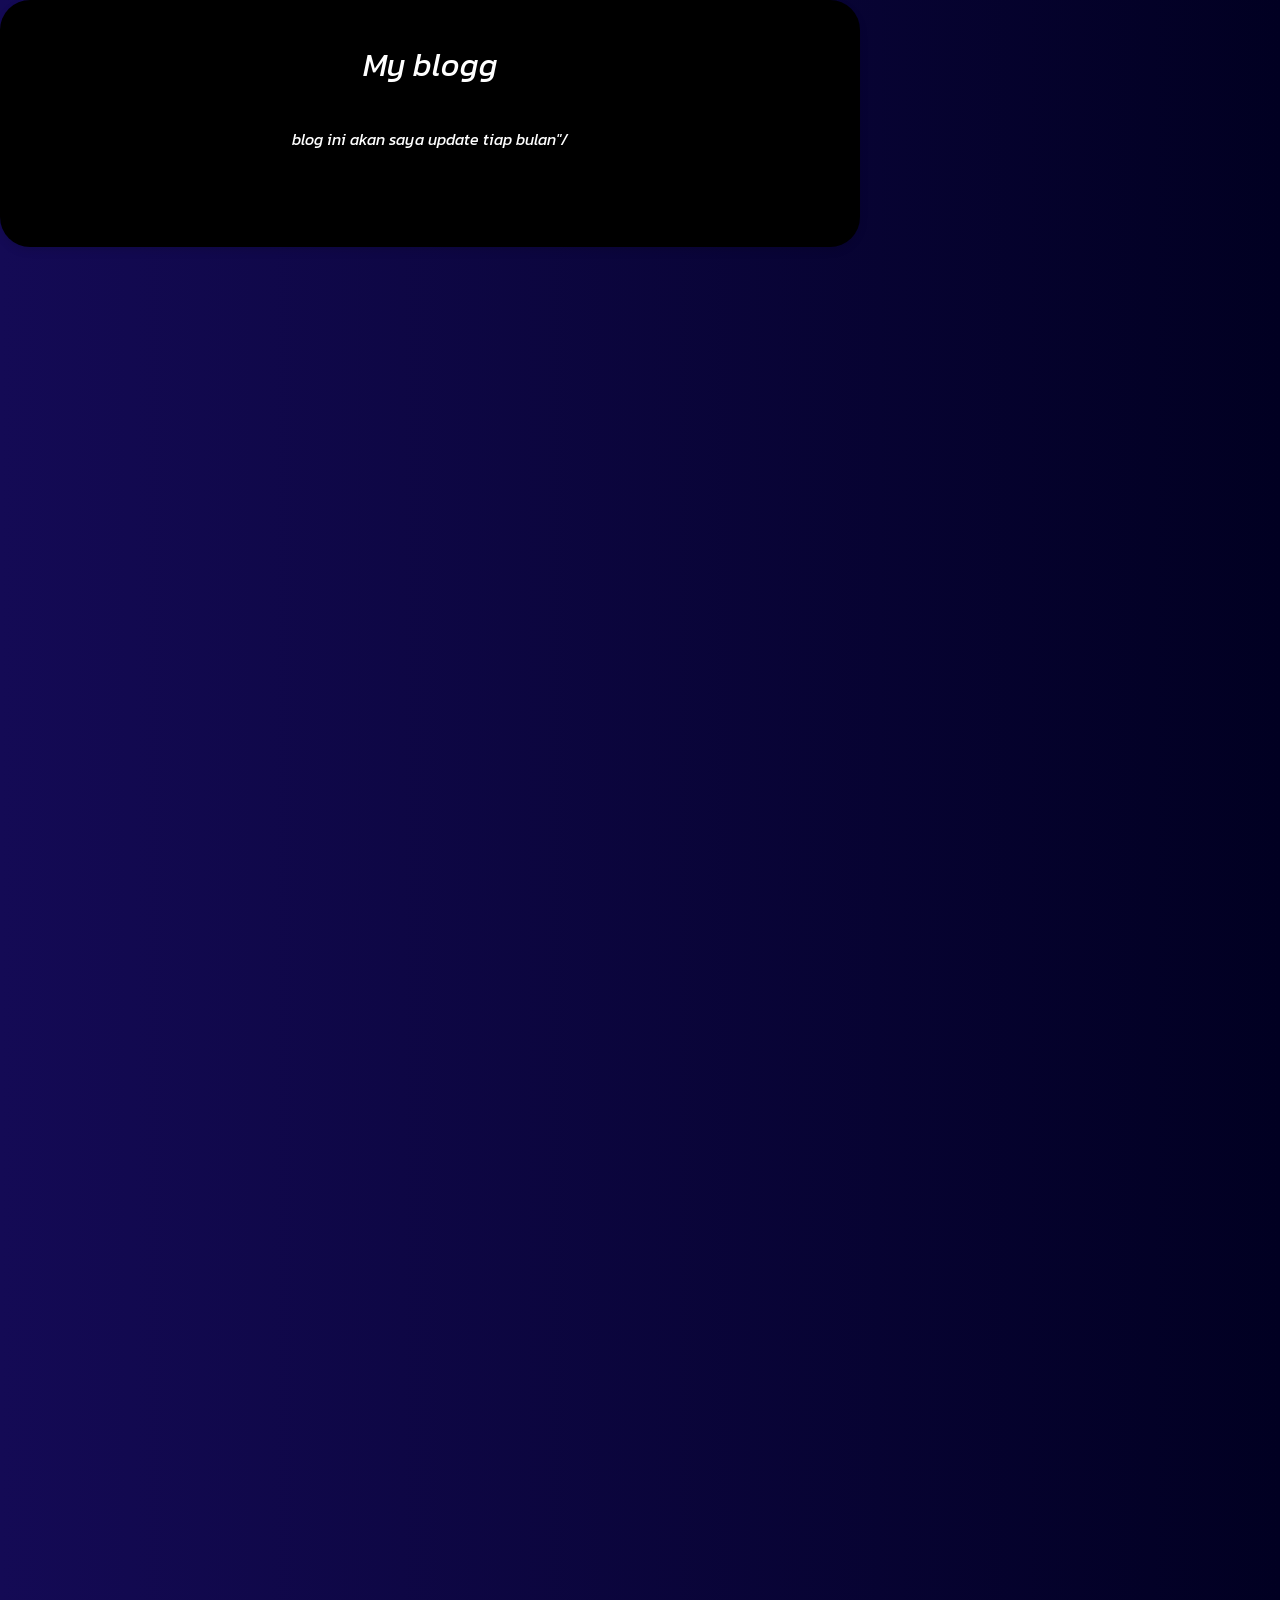
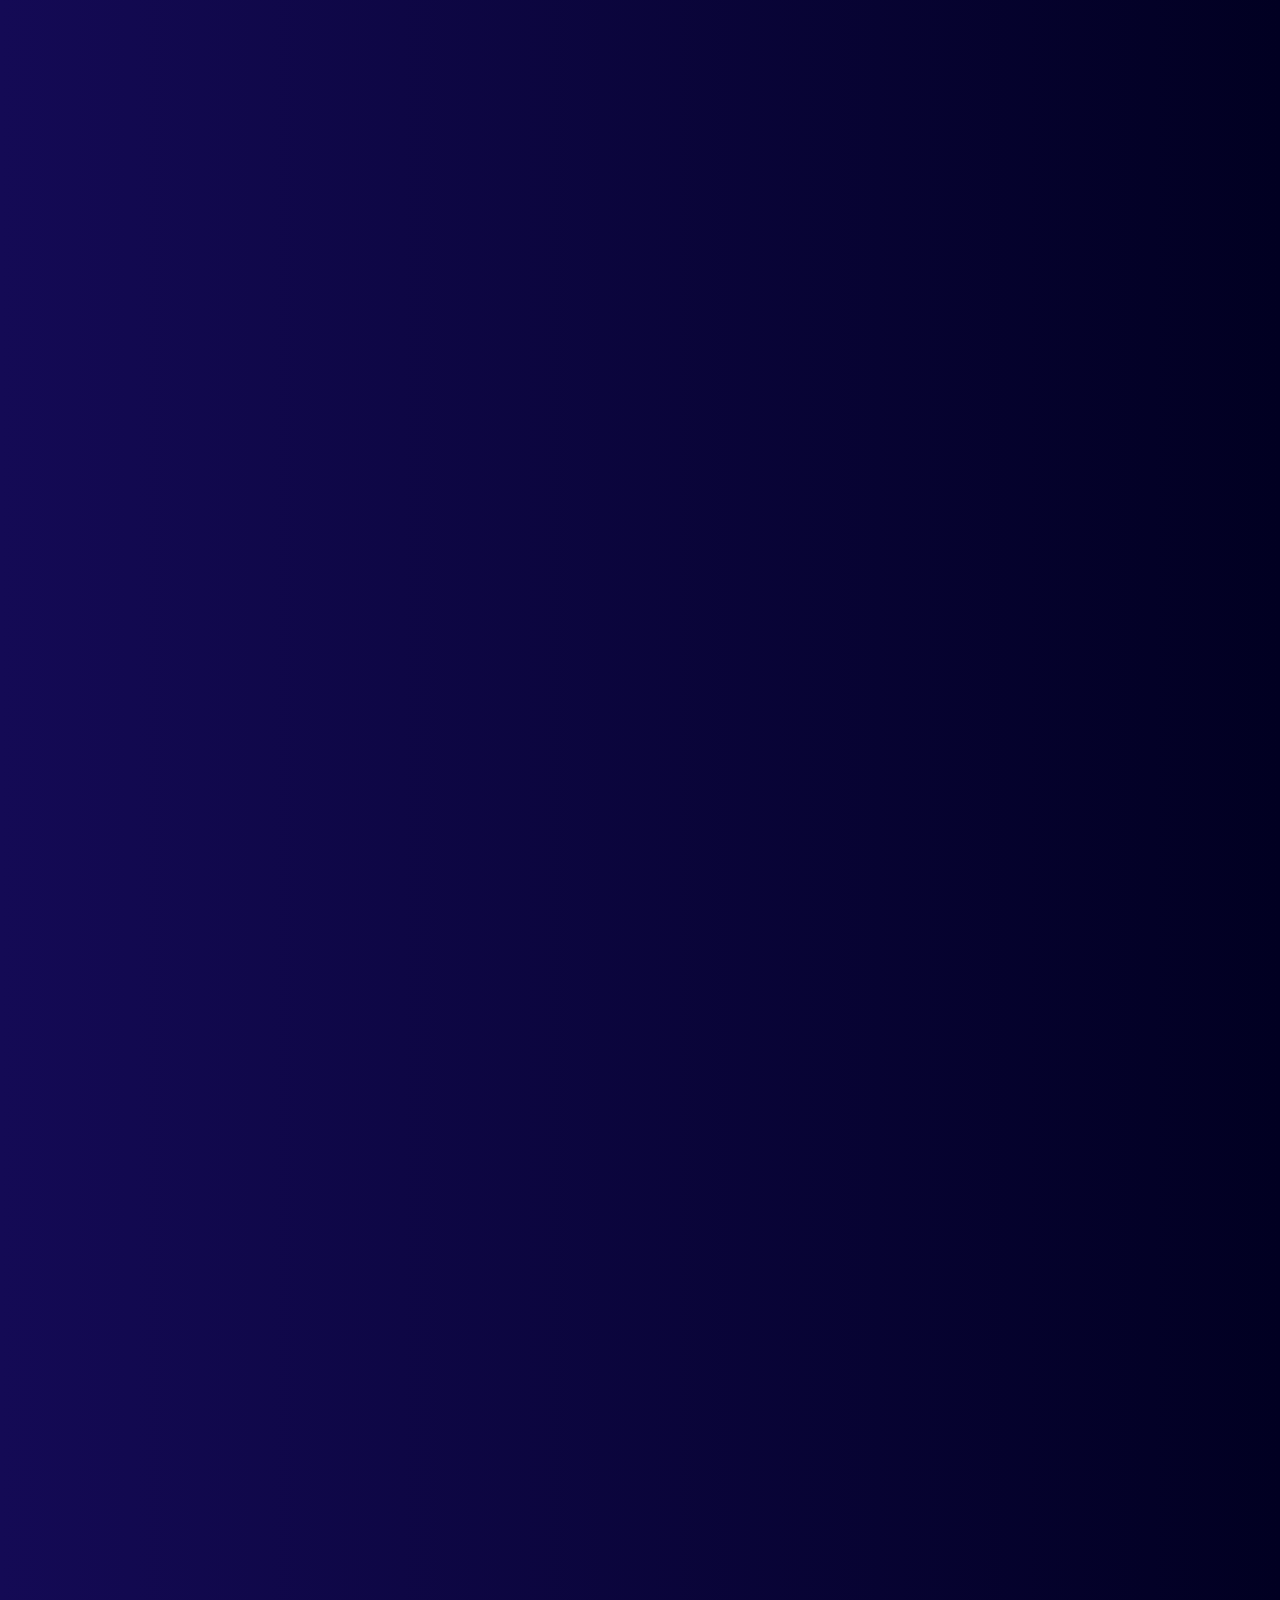
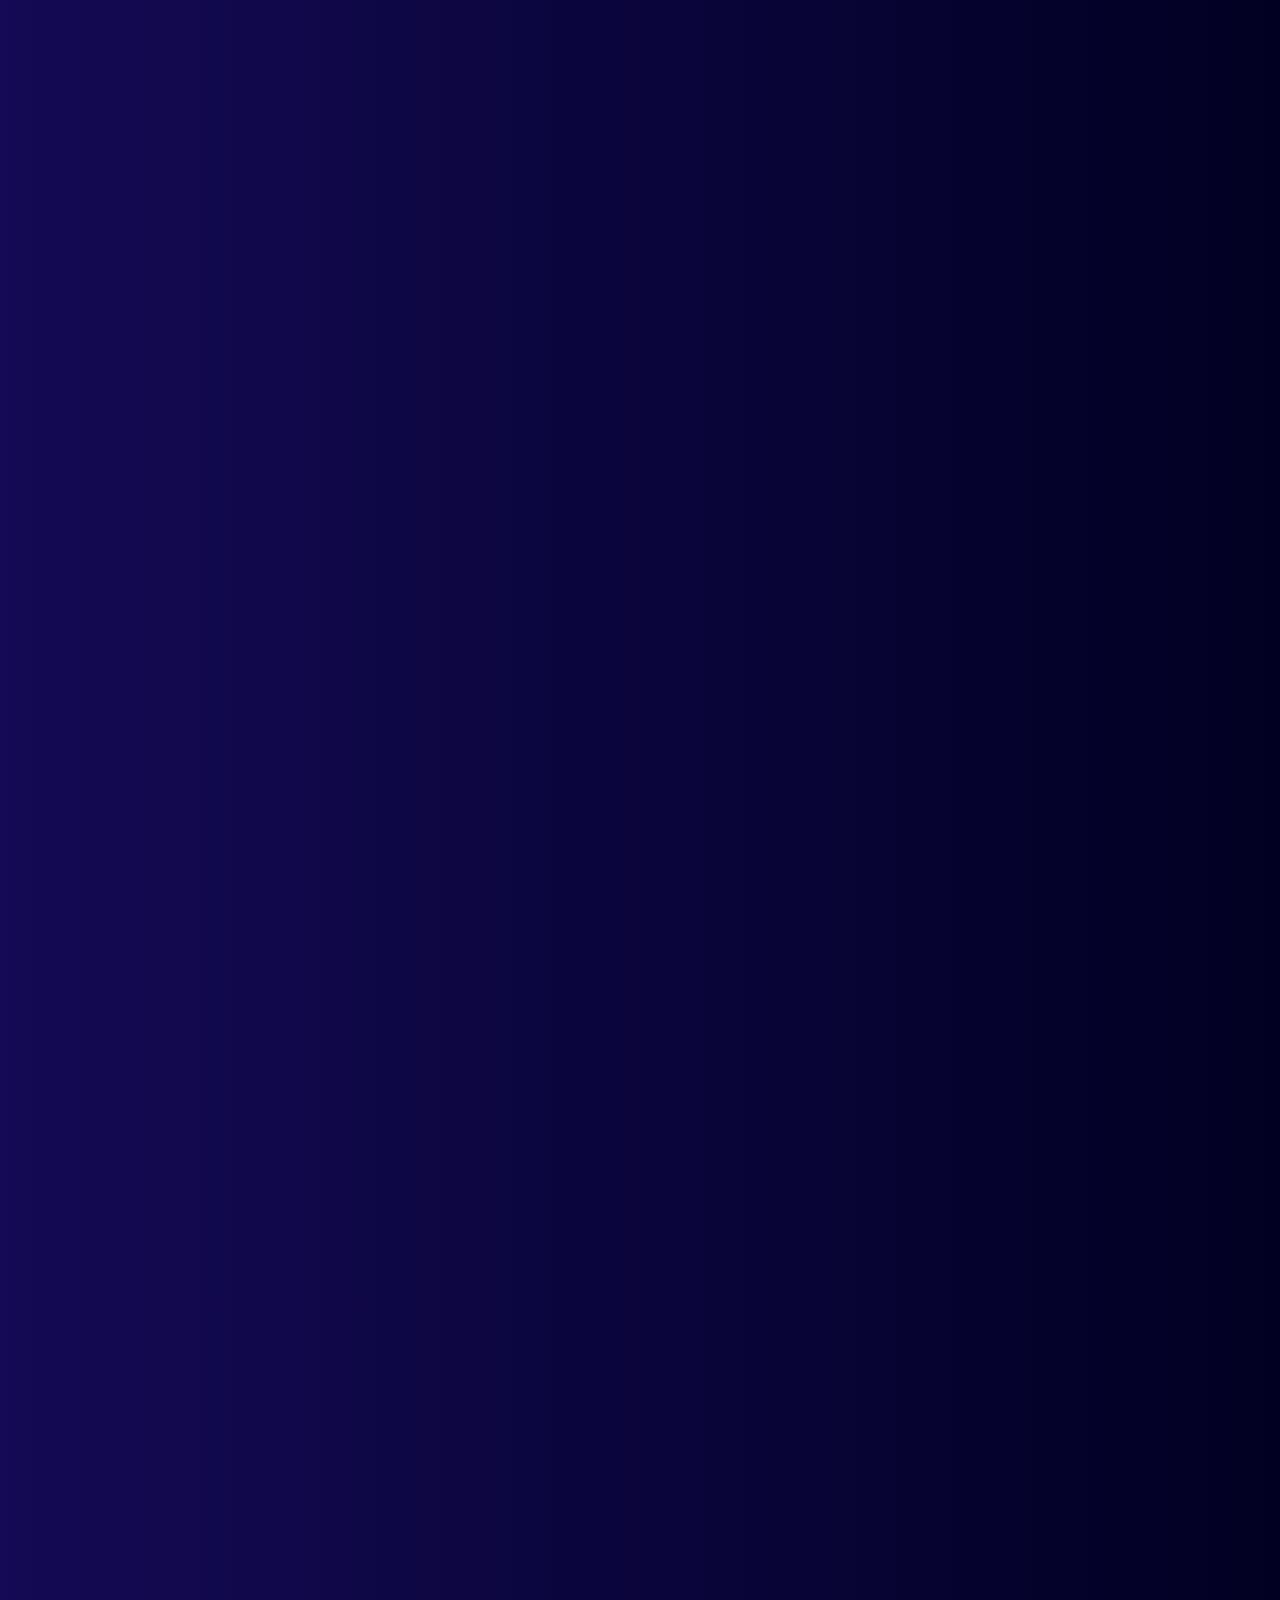
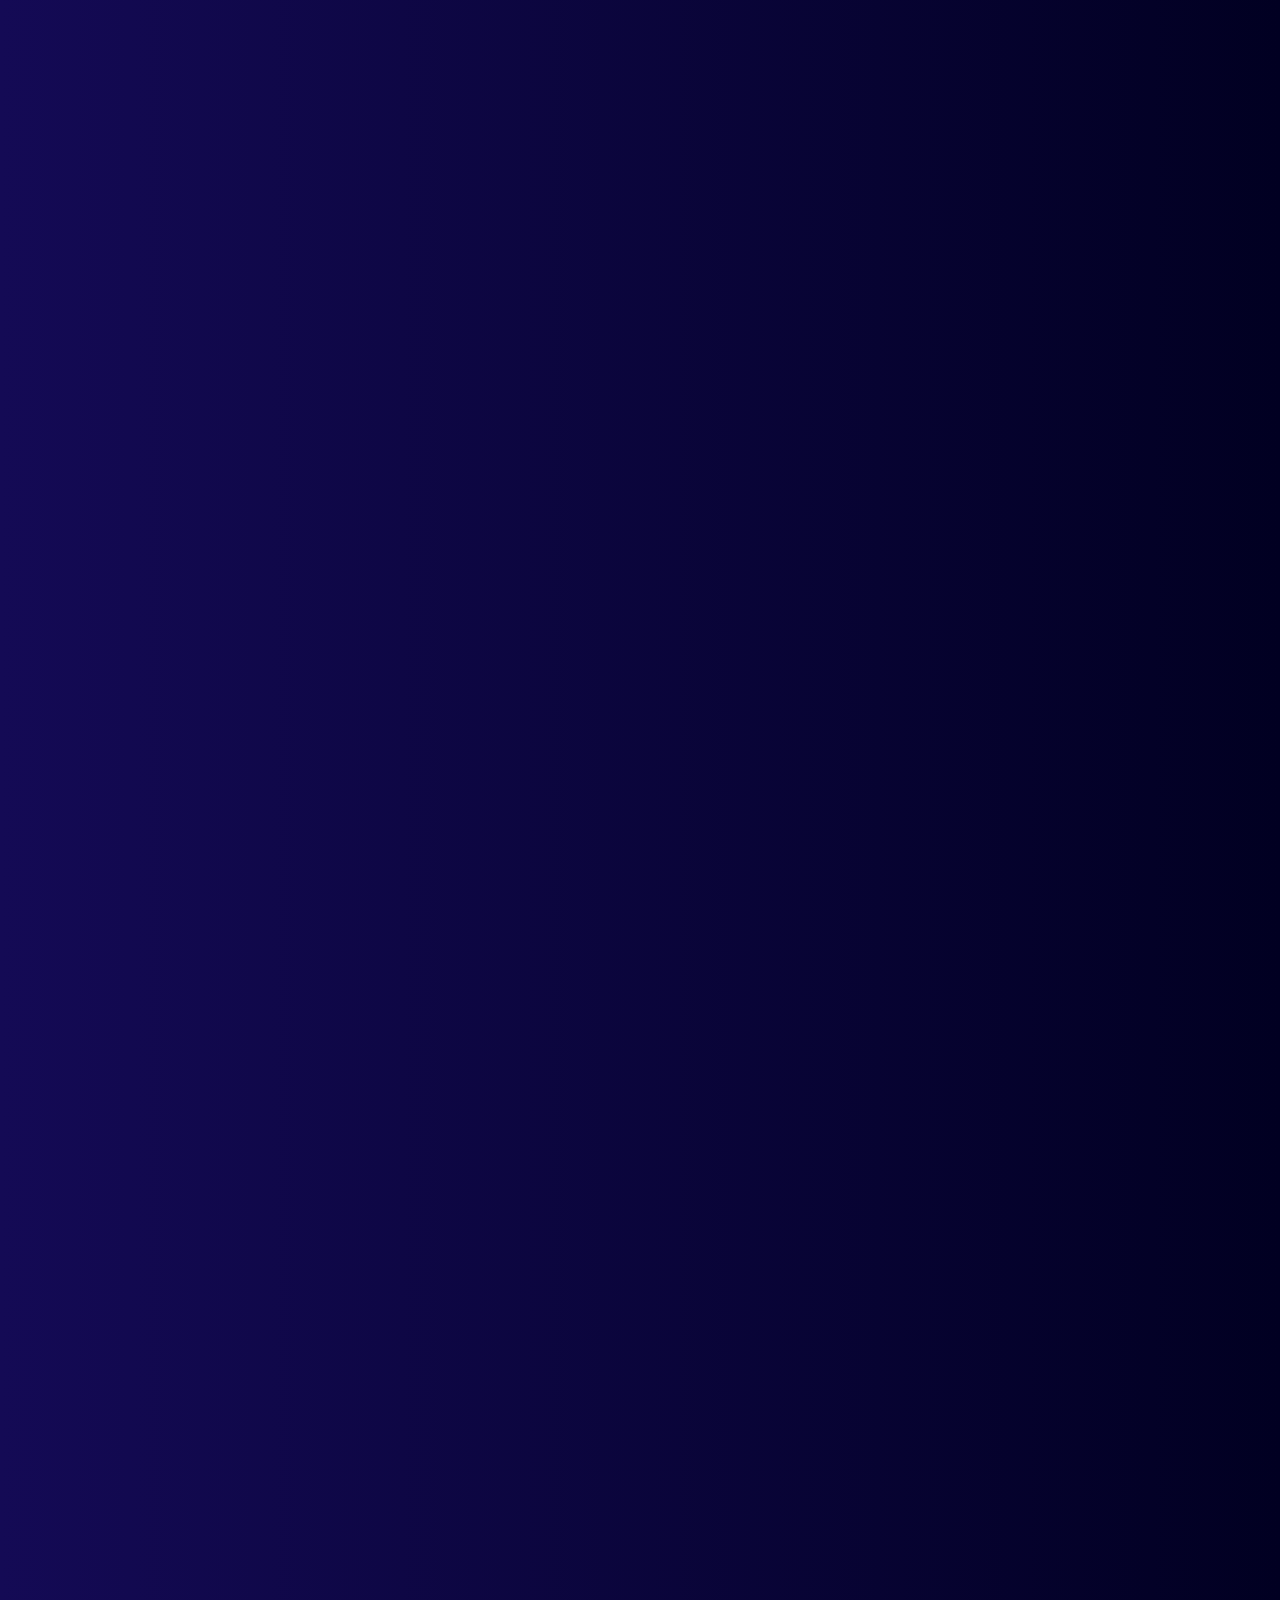
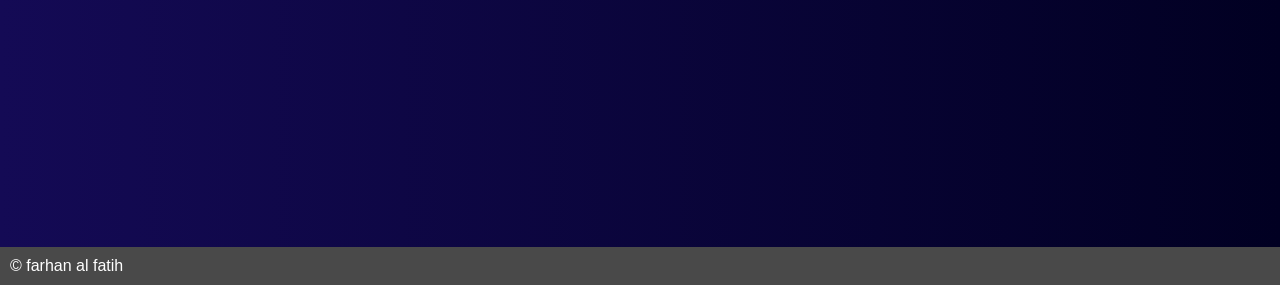
==== blogg.html @ afd5fa6c "Add files via upload" ====
<!DOCTYPE html>
<html lang="id">
<head>
    <meta charset="UTF-8">
    <meta name="viewport" content="width=device-width, initial-scale=1.0">
  
    
    <link rel="preconnect" href="https://fonts.googleapis.com">
<link rel="preconnect" href="https://fonts.gstatic.com" crossorigin>
<link href="https://fonts.googleapis.com/css2?family=Kanit:ital@1&display=swap" rel="stylesheet">
    <style>
      body, html {
            height: 100%;
            margin: 0;
            font-family: Arial, sans-serif;
            background: linear-gradient(to right, #140a55, #010022);
            color: white;
        }

        
      #judull {
        font-family: "Kanit", sans-serif;
            font-weight: 400;
            font-style: italic;
            font-size: 16px; /* Default font size */
            color: white;
      }

      h1 {
        font-family: "Kanit", sans-serif;
            font-weight: 400;
            font-style: italic;
            color: white;
      }
 

        p {

            font-family: "Kanit", sans-serif;
            font-weight: 400;
            font-style: italic;
            font-size: 16px; /* Default font size */
            color: rgb(0, 0, 0);
        }

        @media (max-width: 1200px) {
            p {
                font-size: 15px;
            }
        }

        @media (max-width: 992px) {
            p {
                font-size: 14px;
            }
        }

        @media (max-width: 768px) {
            p {
                font-size: 13px;
            }
        }

        @media (max-width: 576px) {
            p {
                font-size: 12px;
            }
        }

        .container {
            display: flex;
        flex-direction: column;
        align-items: center;
        width: 80%;
        max-width: 800px;
        
        border-radius: 30px;
        background-color: #000000;
        box-shadow: 0 4px 8px rgba(0, 0, 0, 0.1);
        padding: 20px 30px 80px ;
        margin-bottom: 20px;
        }



        #home:checked ~ .navbar ul li label[for="home"],
        #about:checked ~ .navbar ul li label[for="about"],
        #services:checked ~ .navbar ul li label[for="services"],
        #contact:checked ~ .navbar ul li label[for="contact"] {
          background-color: #ffebcd; /* Background color awal */
            color: #333; /* Mengubah warna teks menjadi gelap */
            padding: 19px 25px; /* Tambahkan padding 5px pada semua sisi */
        }

        #home:checked ~ .content #home-card,
        #about:checked ~ .content #about-card,
        #services:checked ~ .content #services-card,
        #contact:checked ~ .content #contact-card {
            display: block;
        }
    footer {
        justify-content: center;
        align-items: center;
        background-color: #494949;
        padding: 10px;
        margin-top: 500%;
    }
      
    </style>
    <title>My blog</title>

</head>
<body>
    <div class="container">
  <h1> My blogg</h1>
     <p id="judull"> blog ini akan saya update tiap bulan"/</p>

    </div>

    <footer>
        &copy farhan al fatih
    </footer>
</body>
</html>
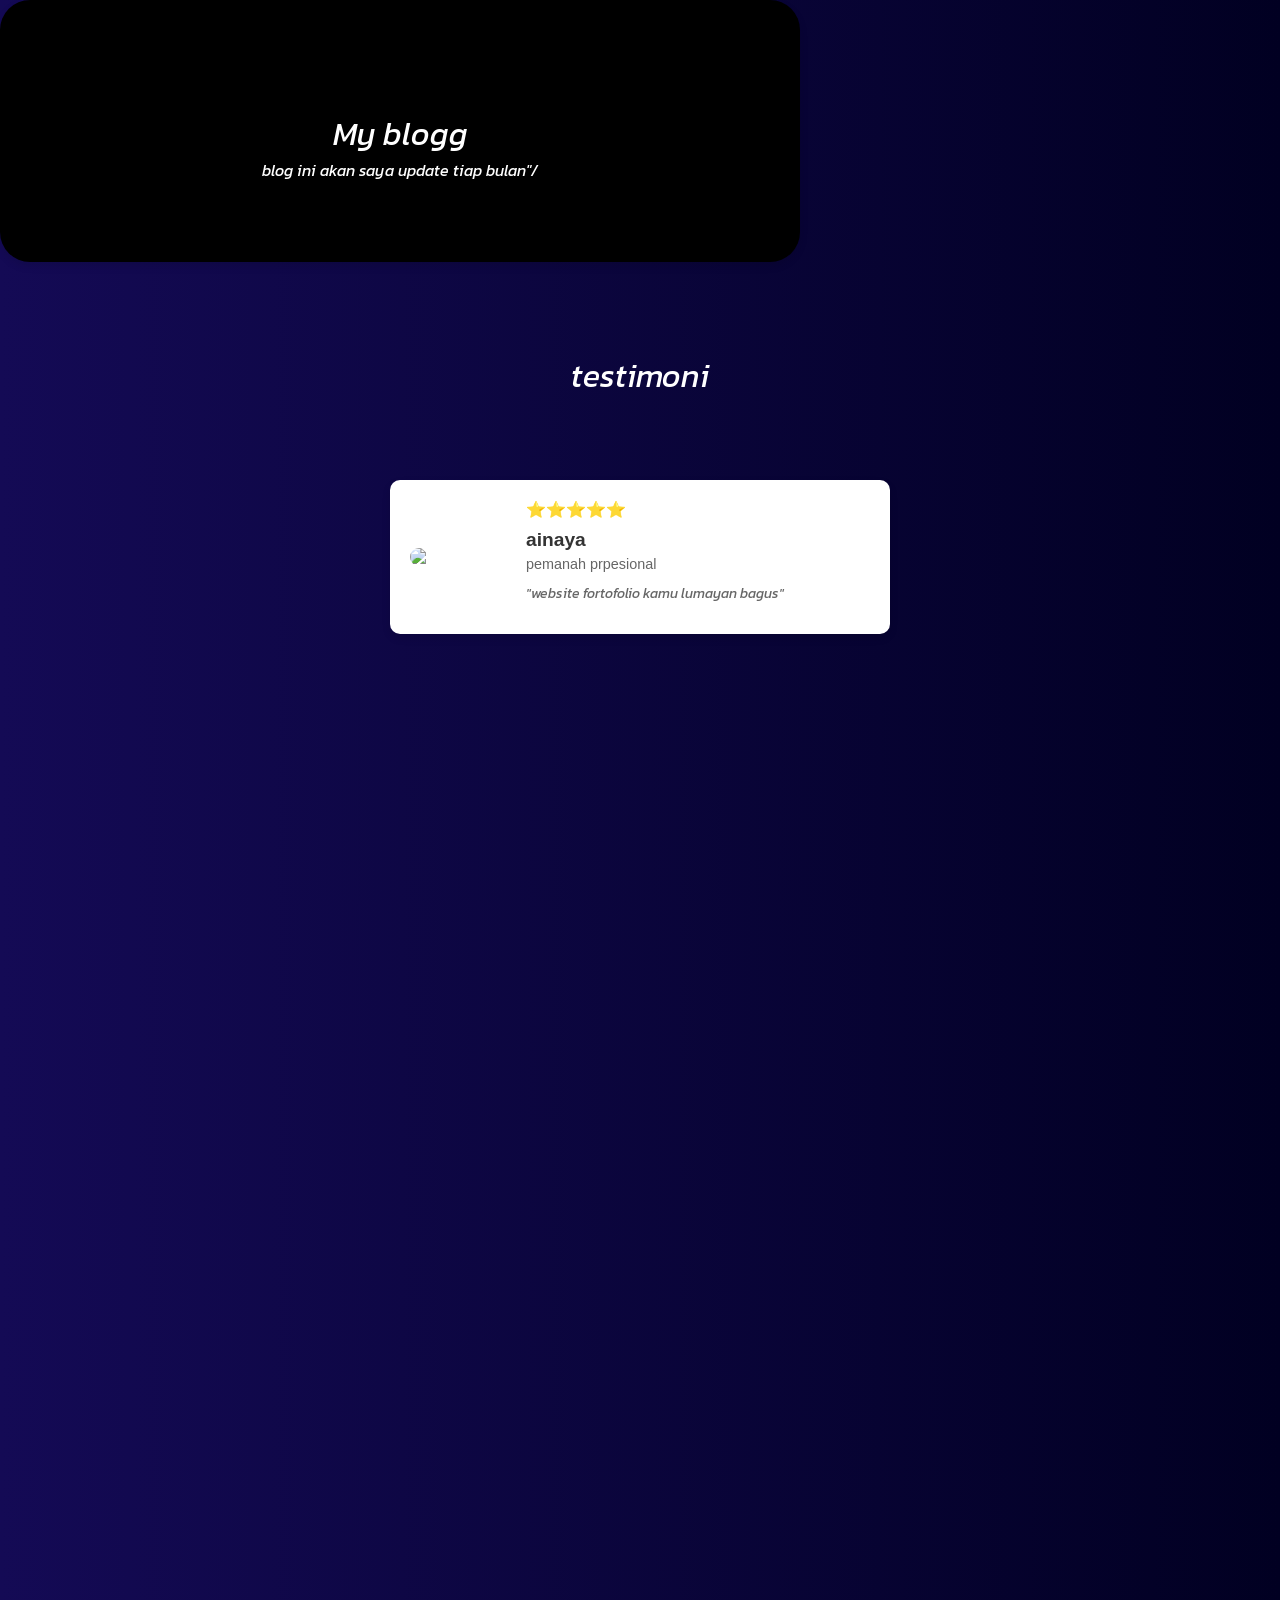
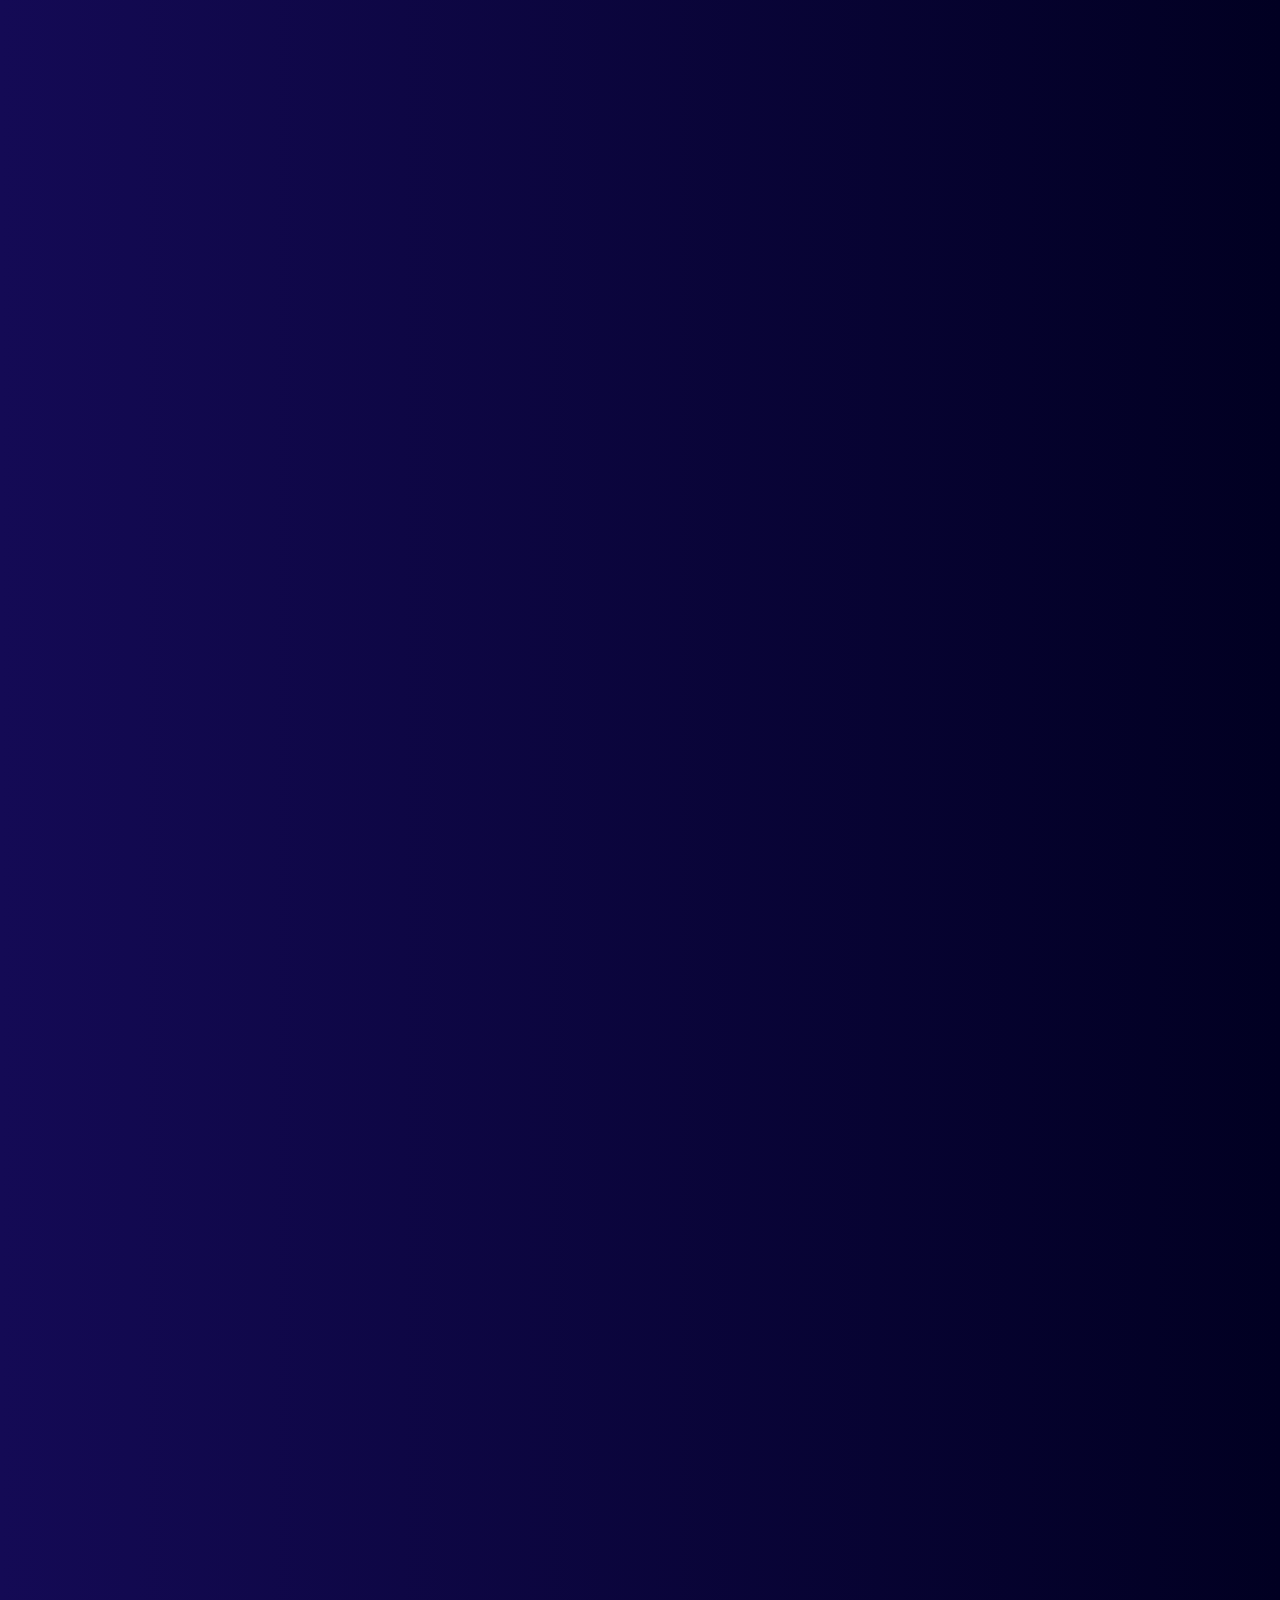
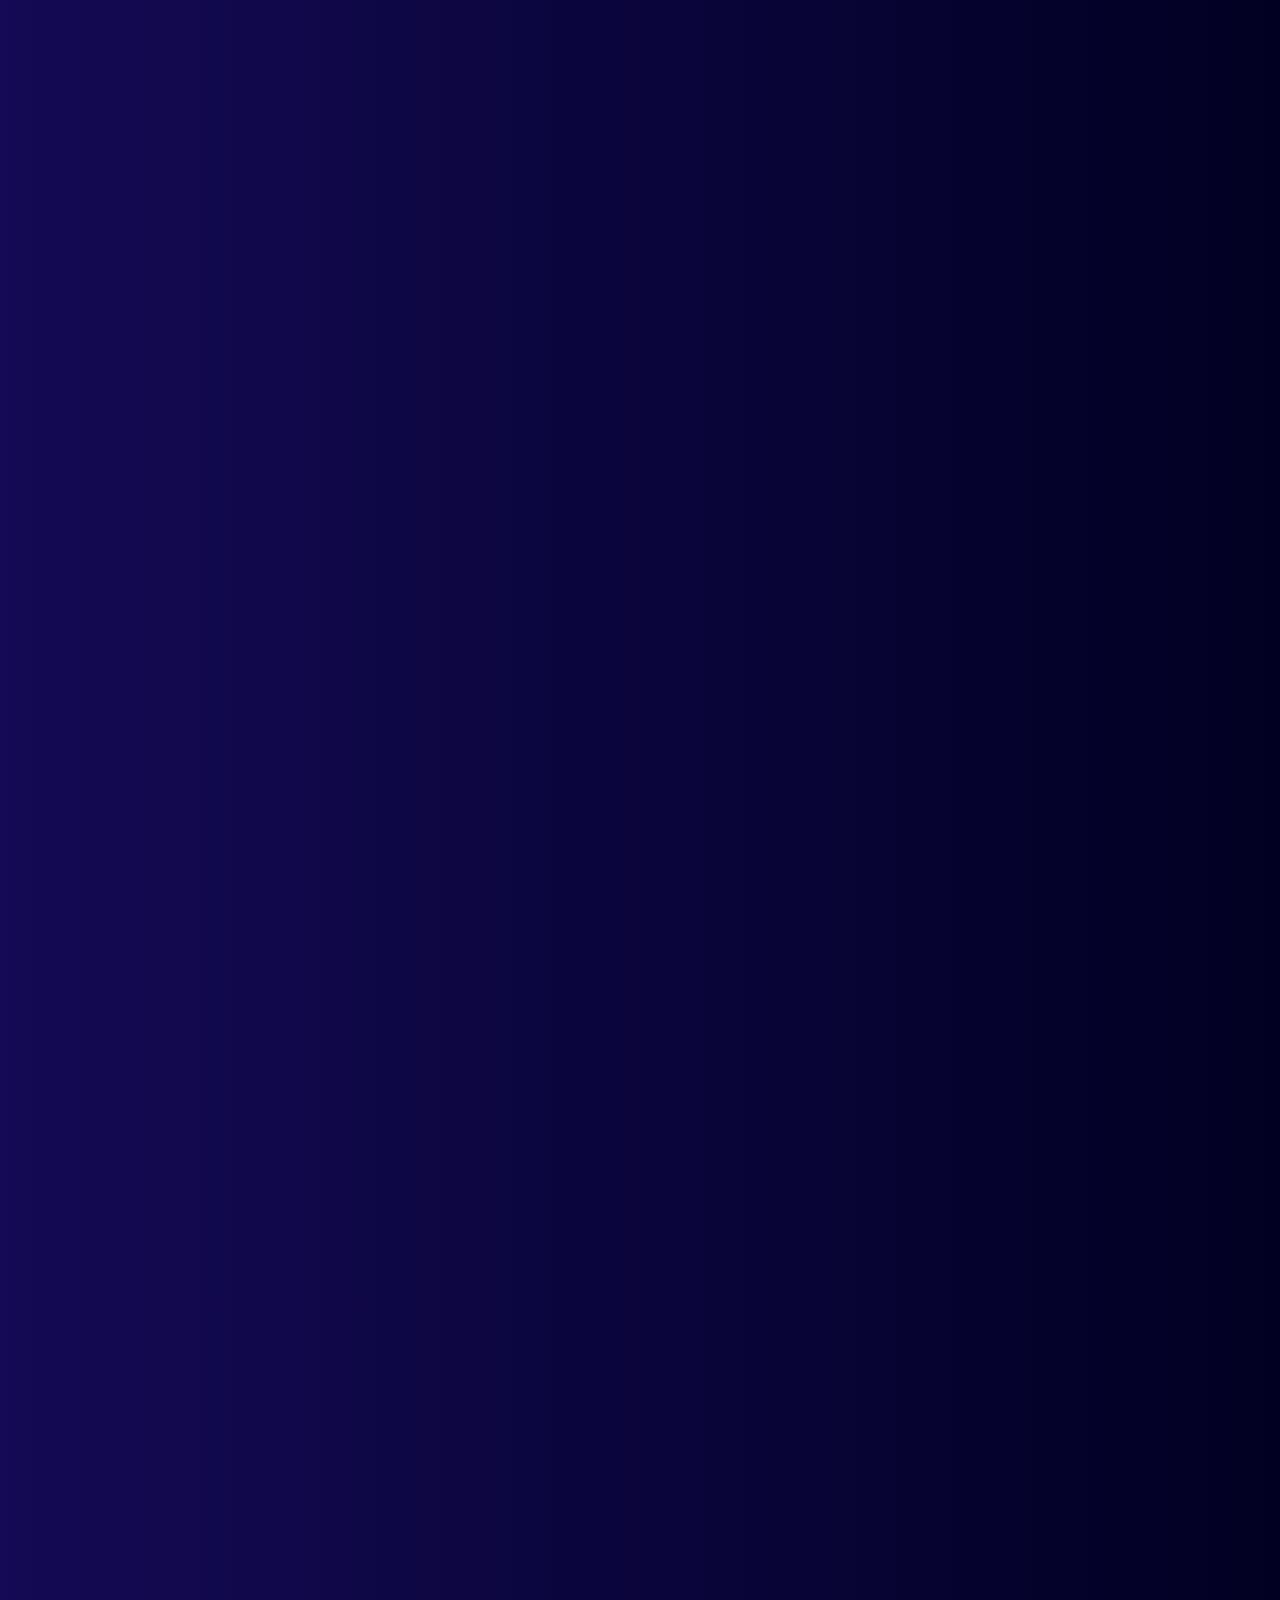
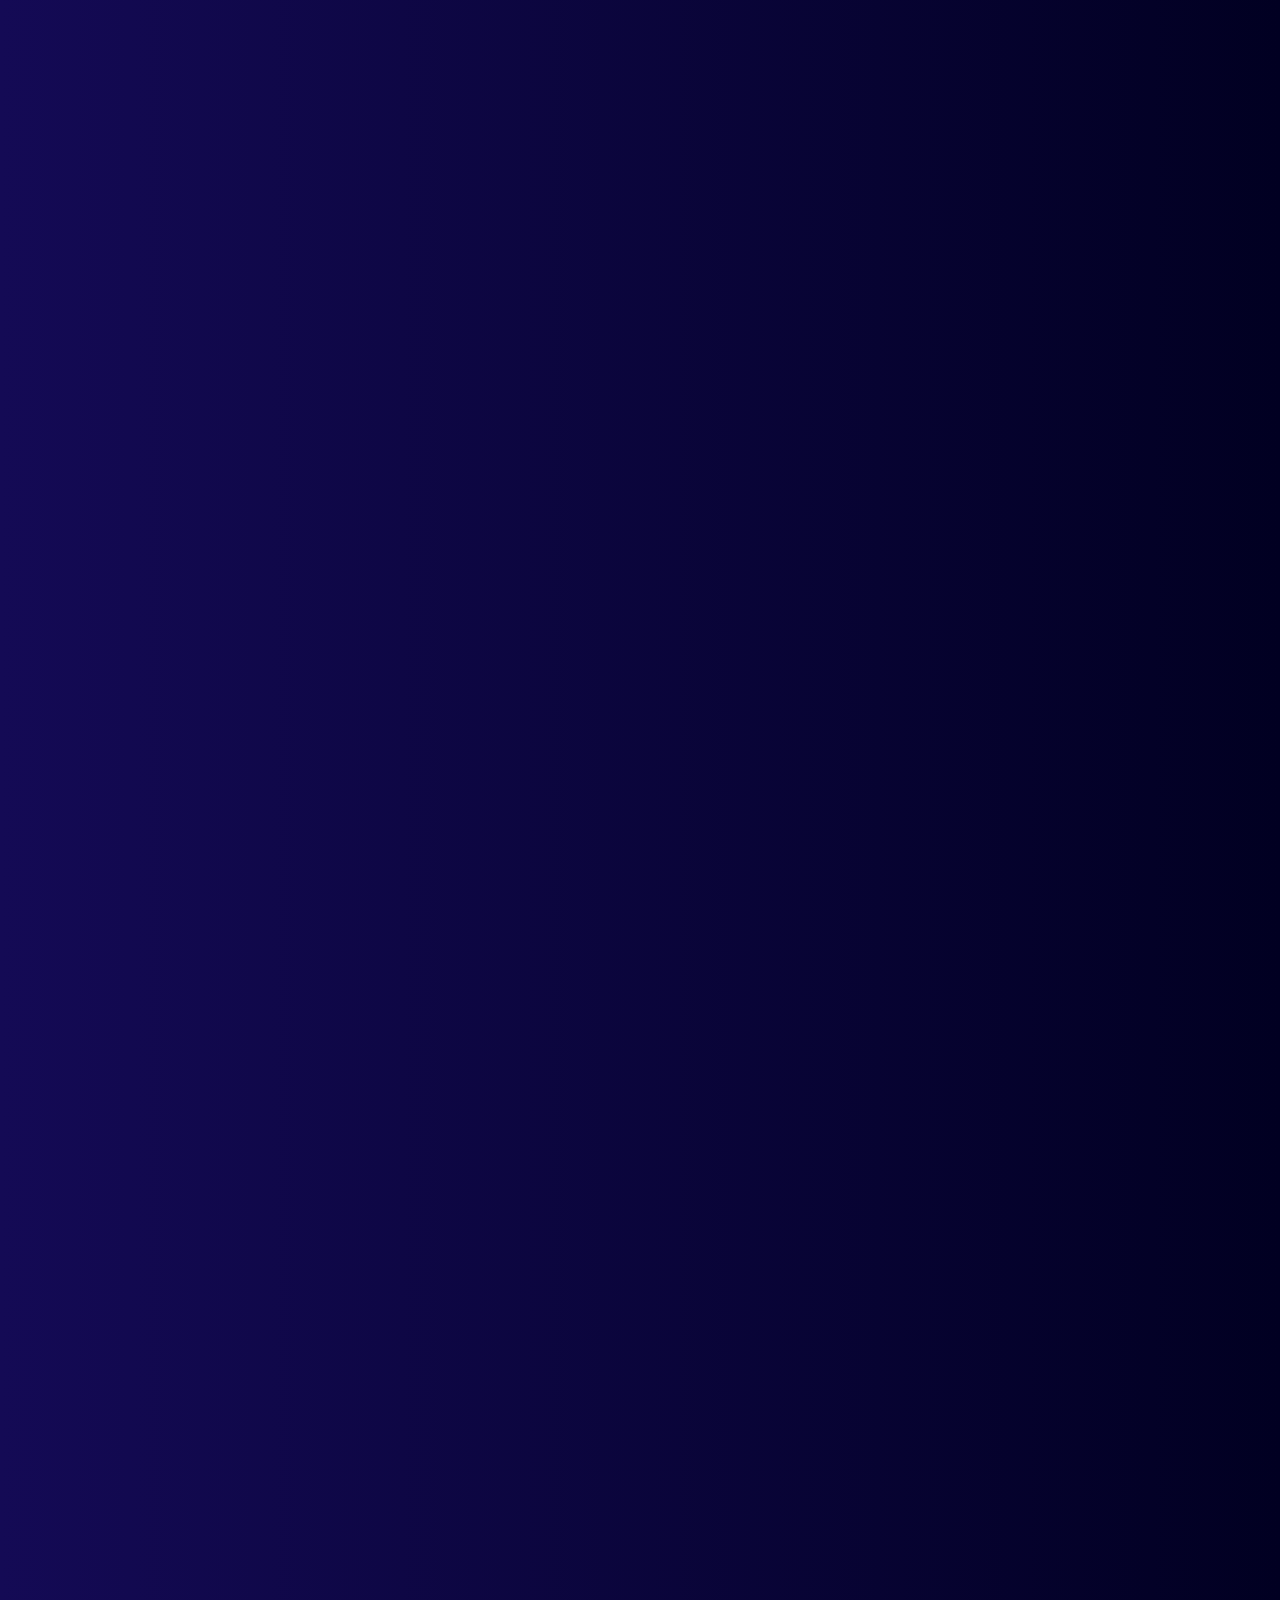
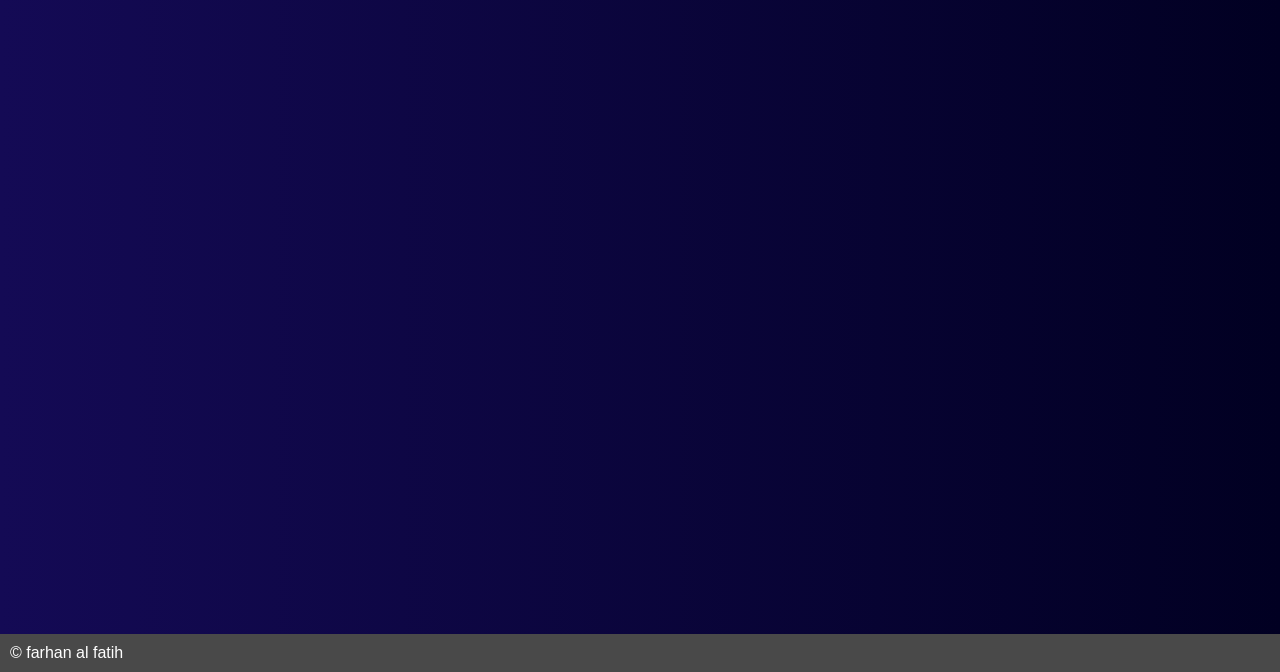
==== commit 03878fa8: "Update blogg.html" ====
--- a/blogg.html
+++ b/blogg.html
@@ -40,7 +40,7 @@
             font-weight: 400;
             font-style: italic;
             font-size: 16px; /* Default font size */
-            color: rgb(0, 0, 0);
+            color: rgb(255, 255, 255);
         }
 
         @media (max-width: 1200px) {
@@ -98,6 +98,87 @@
         #contact:checked ~ .content #contact-card {
             display: block;
         }
+
+        * {
+      margin: 0;
+      padding: 0;
+      box-sizing: border-box;
+    }
+
+    h1 {
+        margin-top:90px;
+        text-align: center;
+    }
+
+   section{
+  margin-top: 80px;
+      font-family: Arial, sans-serif;
+      display: flex;
+      justify-content: center;
+      align-items: center;
+    }
+
+    .testimonial-card {
+      background-color: #fff;
+      border-radius: 10px;
+      box-shadow: 0 4px 8px rgba(0, 0, 0, 0.1);
+      max-width: 500px;
+      width: 100%;
+      padding: 20px;
+      display: flex;
+      align-items: center;
+    }
+
+    .testimonial-photo {
+      margin-right: 20px;
+    }
+
+    .testimonial-photo img {
+     
+      width: 150px;
+      height: 150px;
+      border-radius: 15px; /* Foto kotak */
+      object-fit: cover;
+    }
+
+    .testimonial-content {
+      flex: 1;
+    }
+
+    .testimonial-content h3 {
+      font-size: 1.2rem;
+      color: #333;
+      margin-bottom: 5px;
+    }
+
+    .testimonial-content .title {
+      font-size: 0.9rem;
+      color: #666;
+      margin-bottom: 10px;
+    }
+
+    .testimonial-content p {
+      font-size: 0.9rem;
+      color: #666;
+      margin-bottom: 10px;
+    }
+
+    .testimonial-content .stars {
+      color: #ffcc00;
+      margin-bottom: 10px;
+    }
+
+    @media (max-width: 575.98px) {
+      .testimonial-card {
+        flex-direction: column;
+        text-align: center;
+      }
+
+      .testimonial-photo {
+        margin-right: 0;
+        margin-bottom: 15px;
+      }
+    }
     footer {
         justify-content: center;
         align-items: center;
@@ -114,9 +195,25 @@
     <div class="container">
   <h1> My blogg</h1>
      <p id="judull"> blog ini akan saya update tiap bulan"/</p>
-
     </div>
-
+ 
+<h1>testimoni</h1>
+    <section>
+
+       
+        <div class="testimonial-card">
+          <div class="testimonial-photo">
+            <img src="foto naya.jpg" alt="User Photo">
+          </div>
+          
+          <div class="testimonial-content">
+             <div class="stars">⭐⭐⭐⭐⭐</div>
+            <h3>ainaya</h3>
+            <div class="title">pemanah prpesional</div>
+            <p>"website fortofolio kamu lumayan bagus"</p>
+          </div>
+        </div>
+      </section>
     <footer>
         &copy farhan al fatih
     </footer>
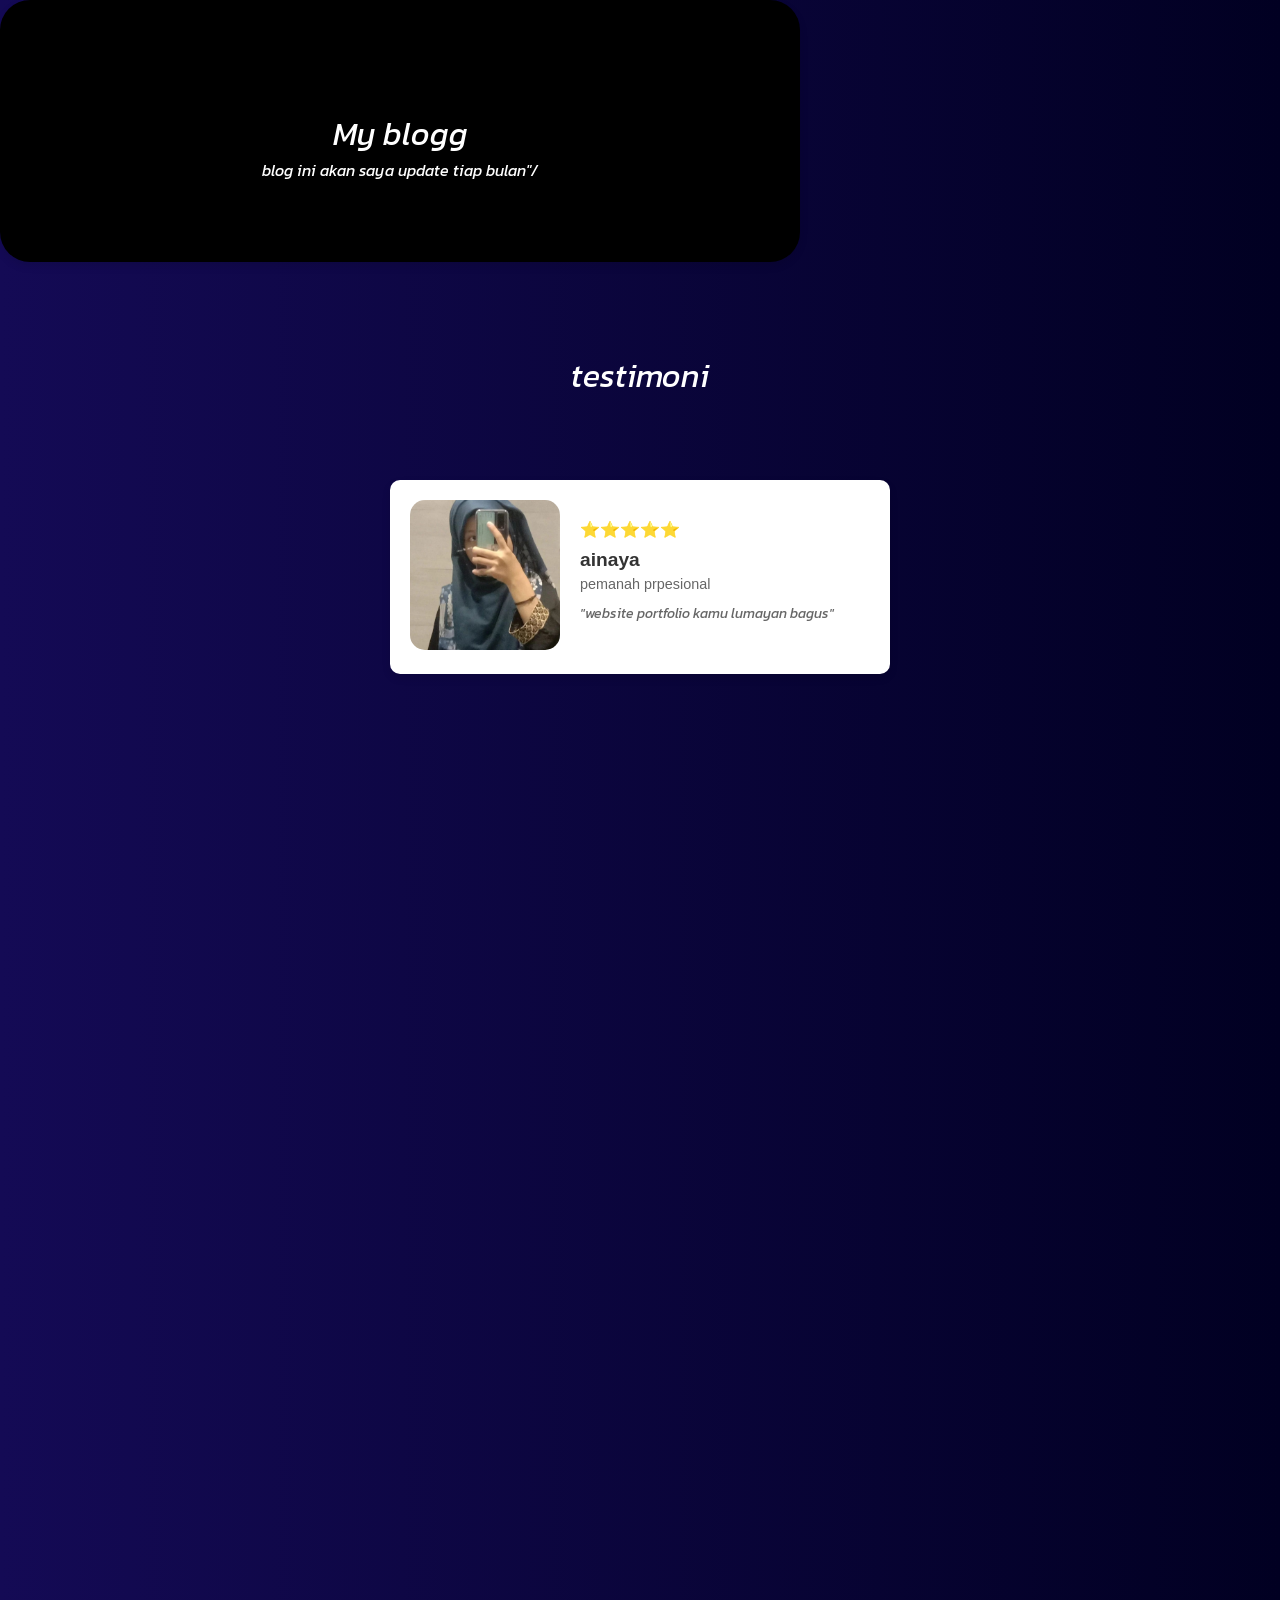
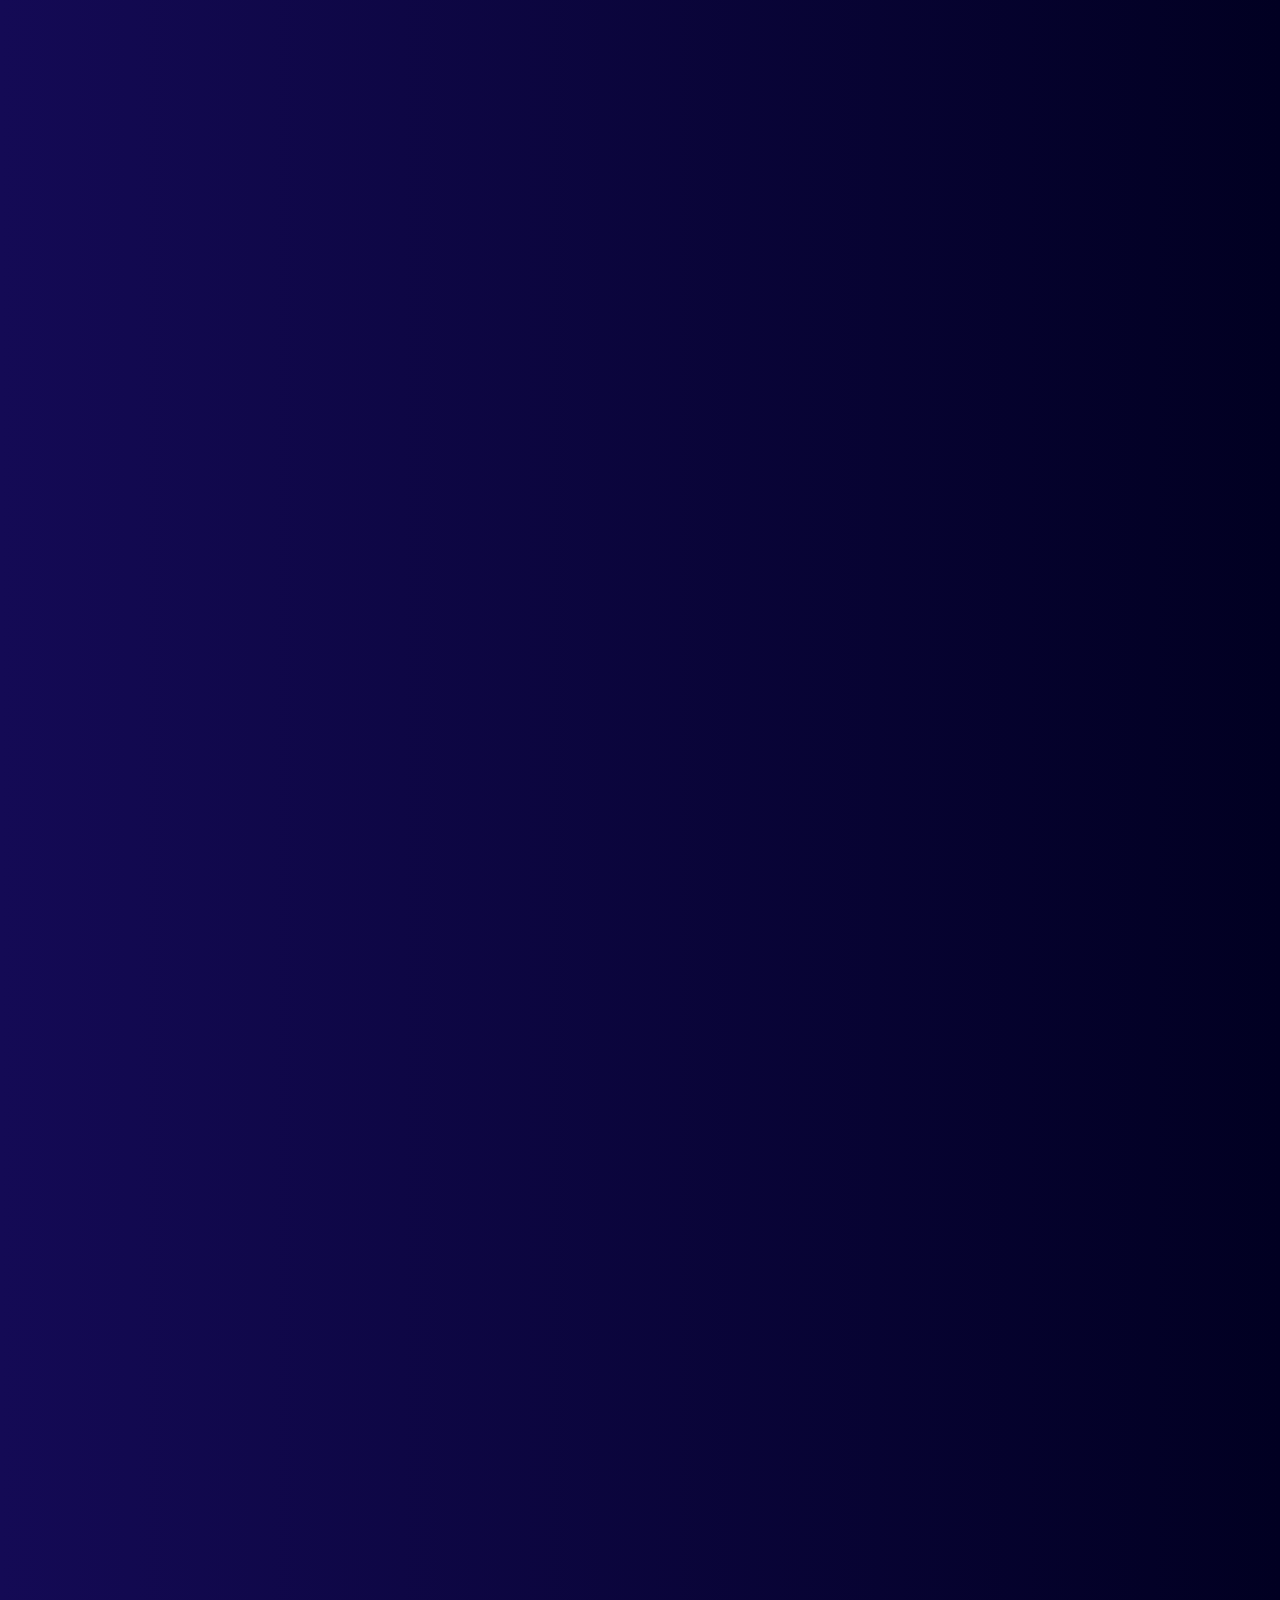
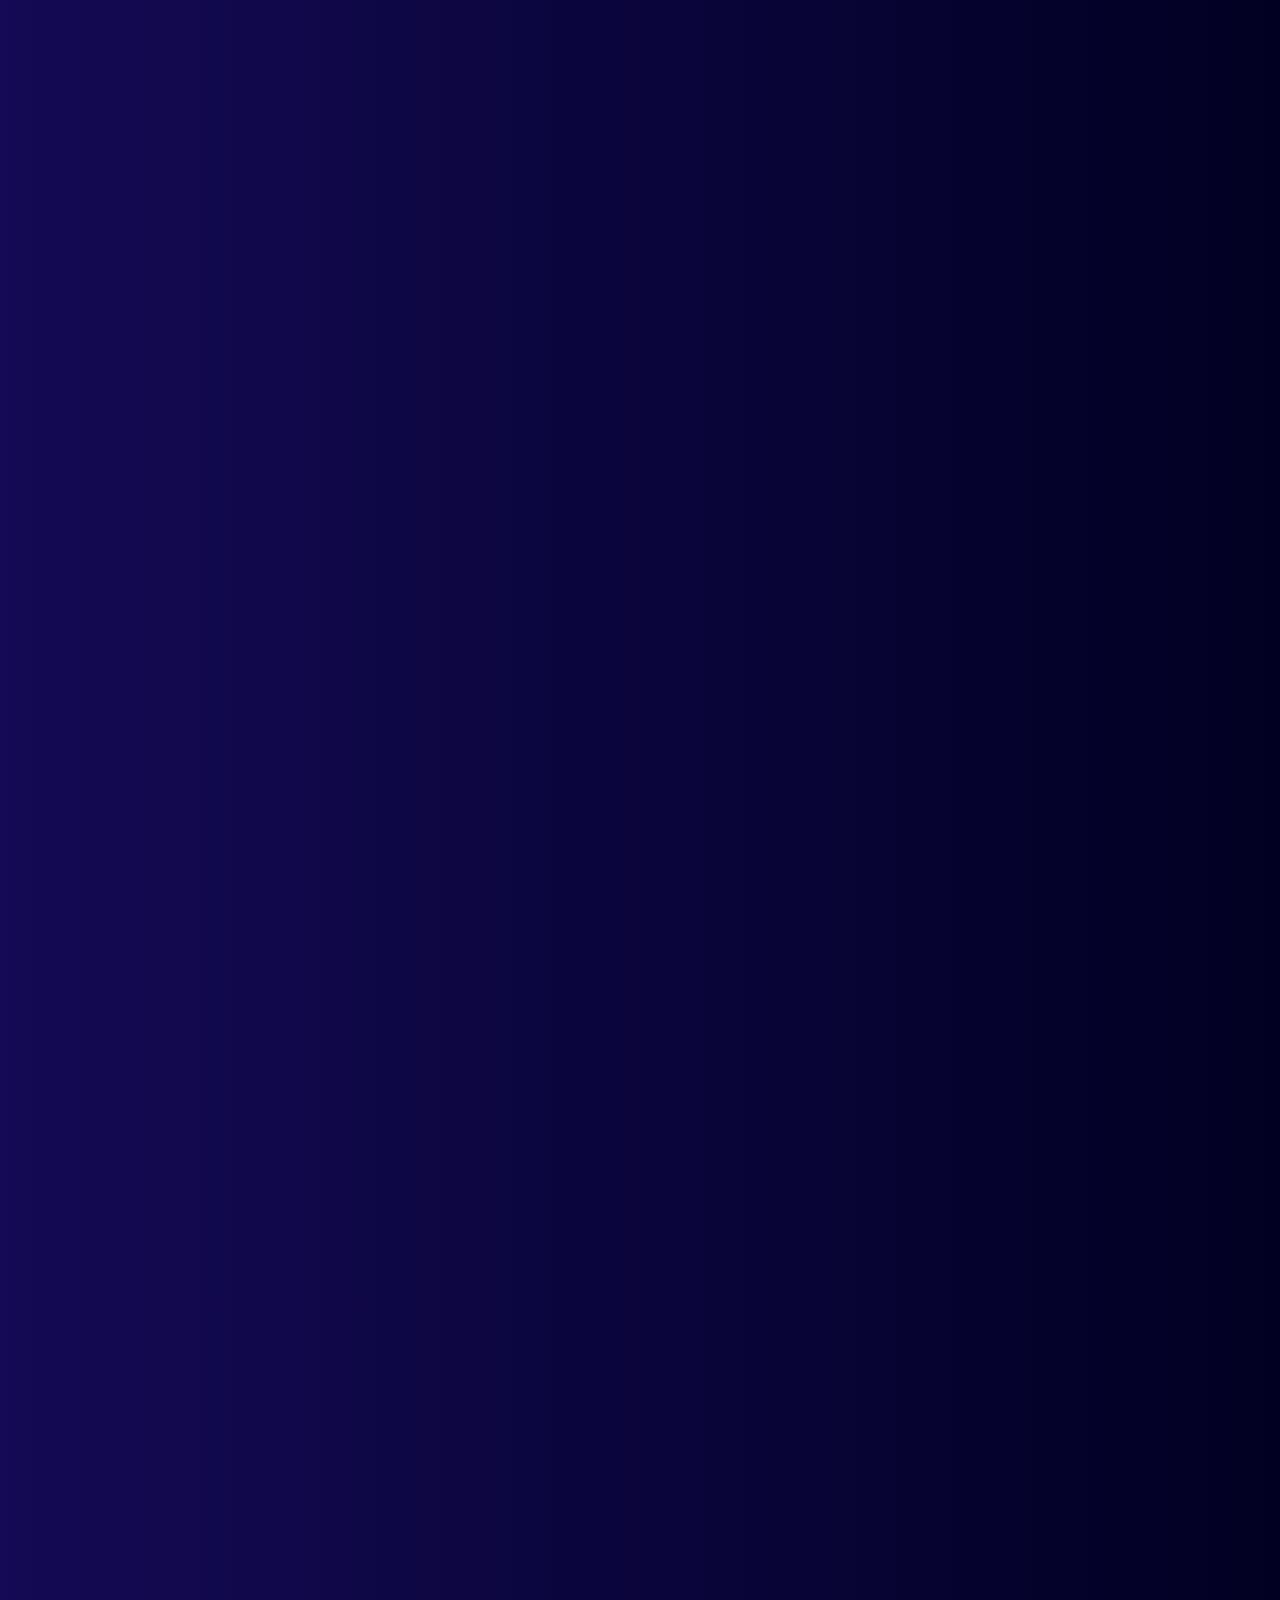
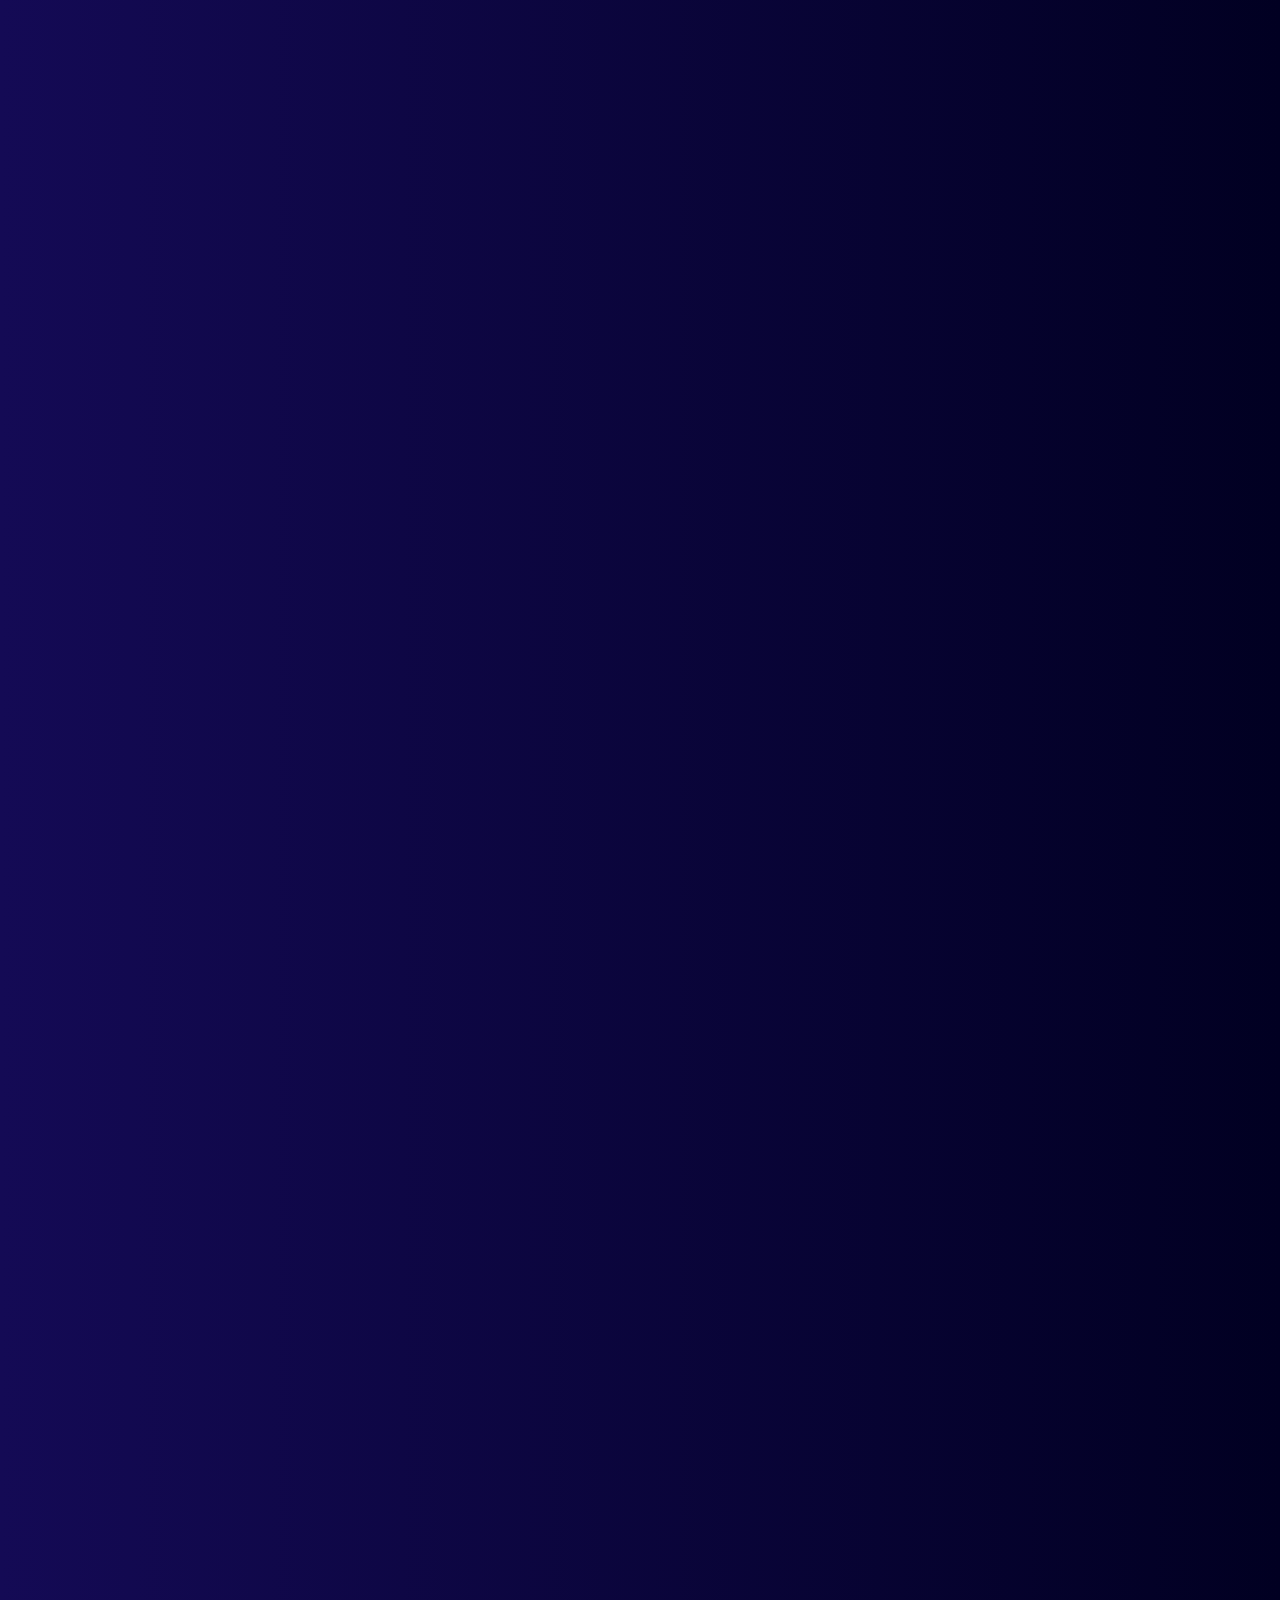
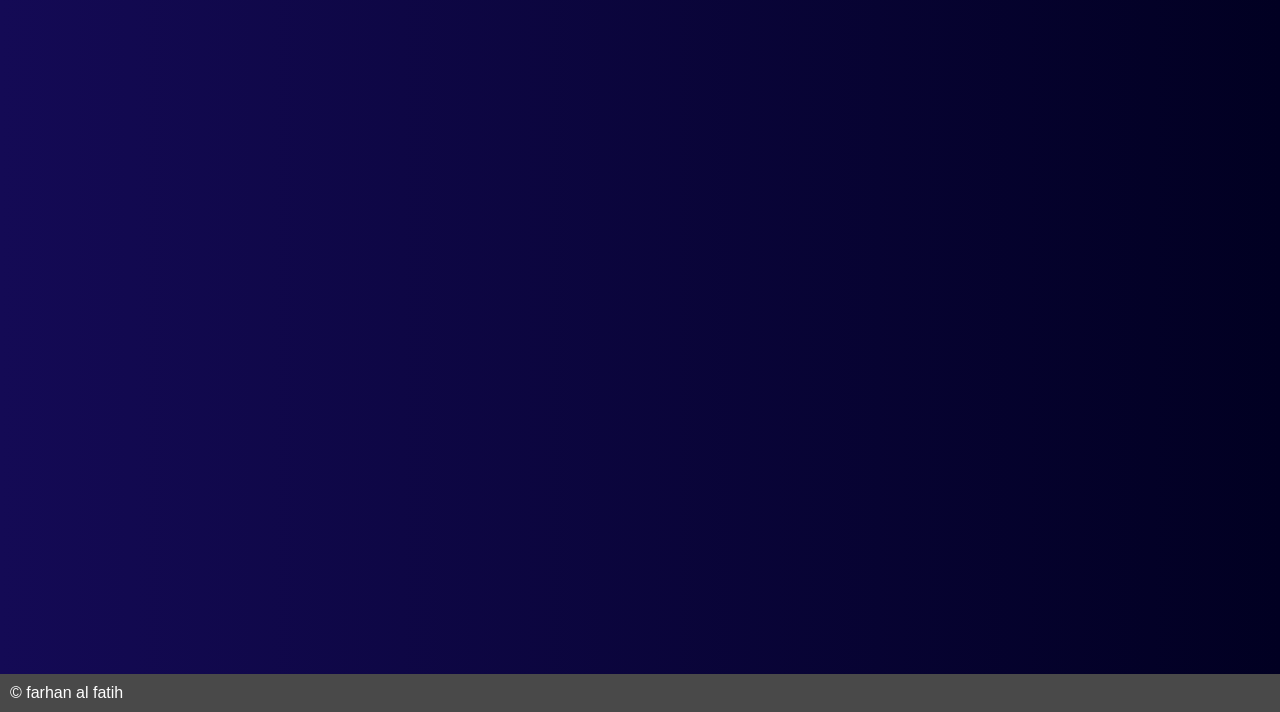
==== commit f093e1d8: "Update blogg.html" ====
--- a/blogg.html
+++ b/blogg.html
@@ -210,7 +210,7 @@
              <div class="stars">⭐⭐⭐⭐⭐</div>
             <h3>ainaya</h3>
             <div class="title">pemanah prpesional</div>
-            <p>"website fortofolio kamu lumayan bagus"</p>
+            <p>"website portfolio kamu lumayan bagus"</p>
           </div>
         </div>
       </section>
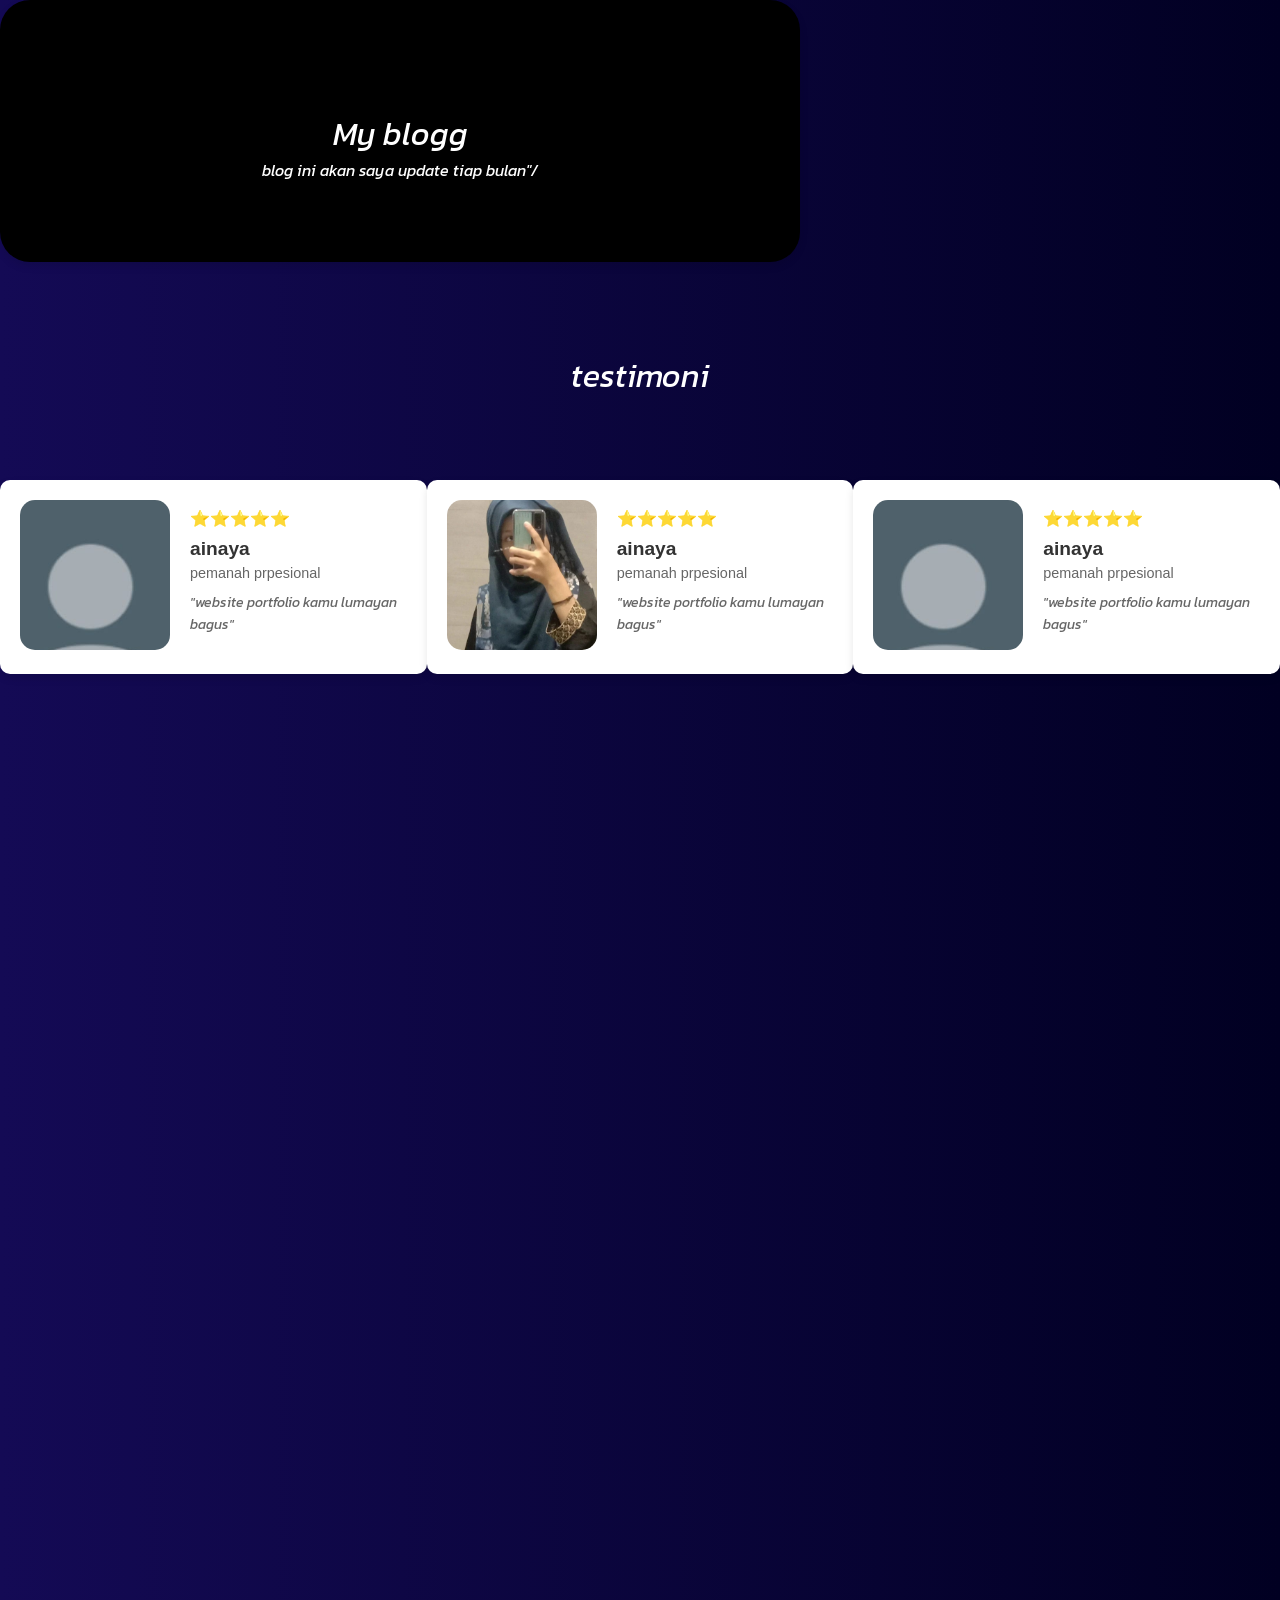
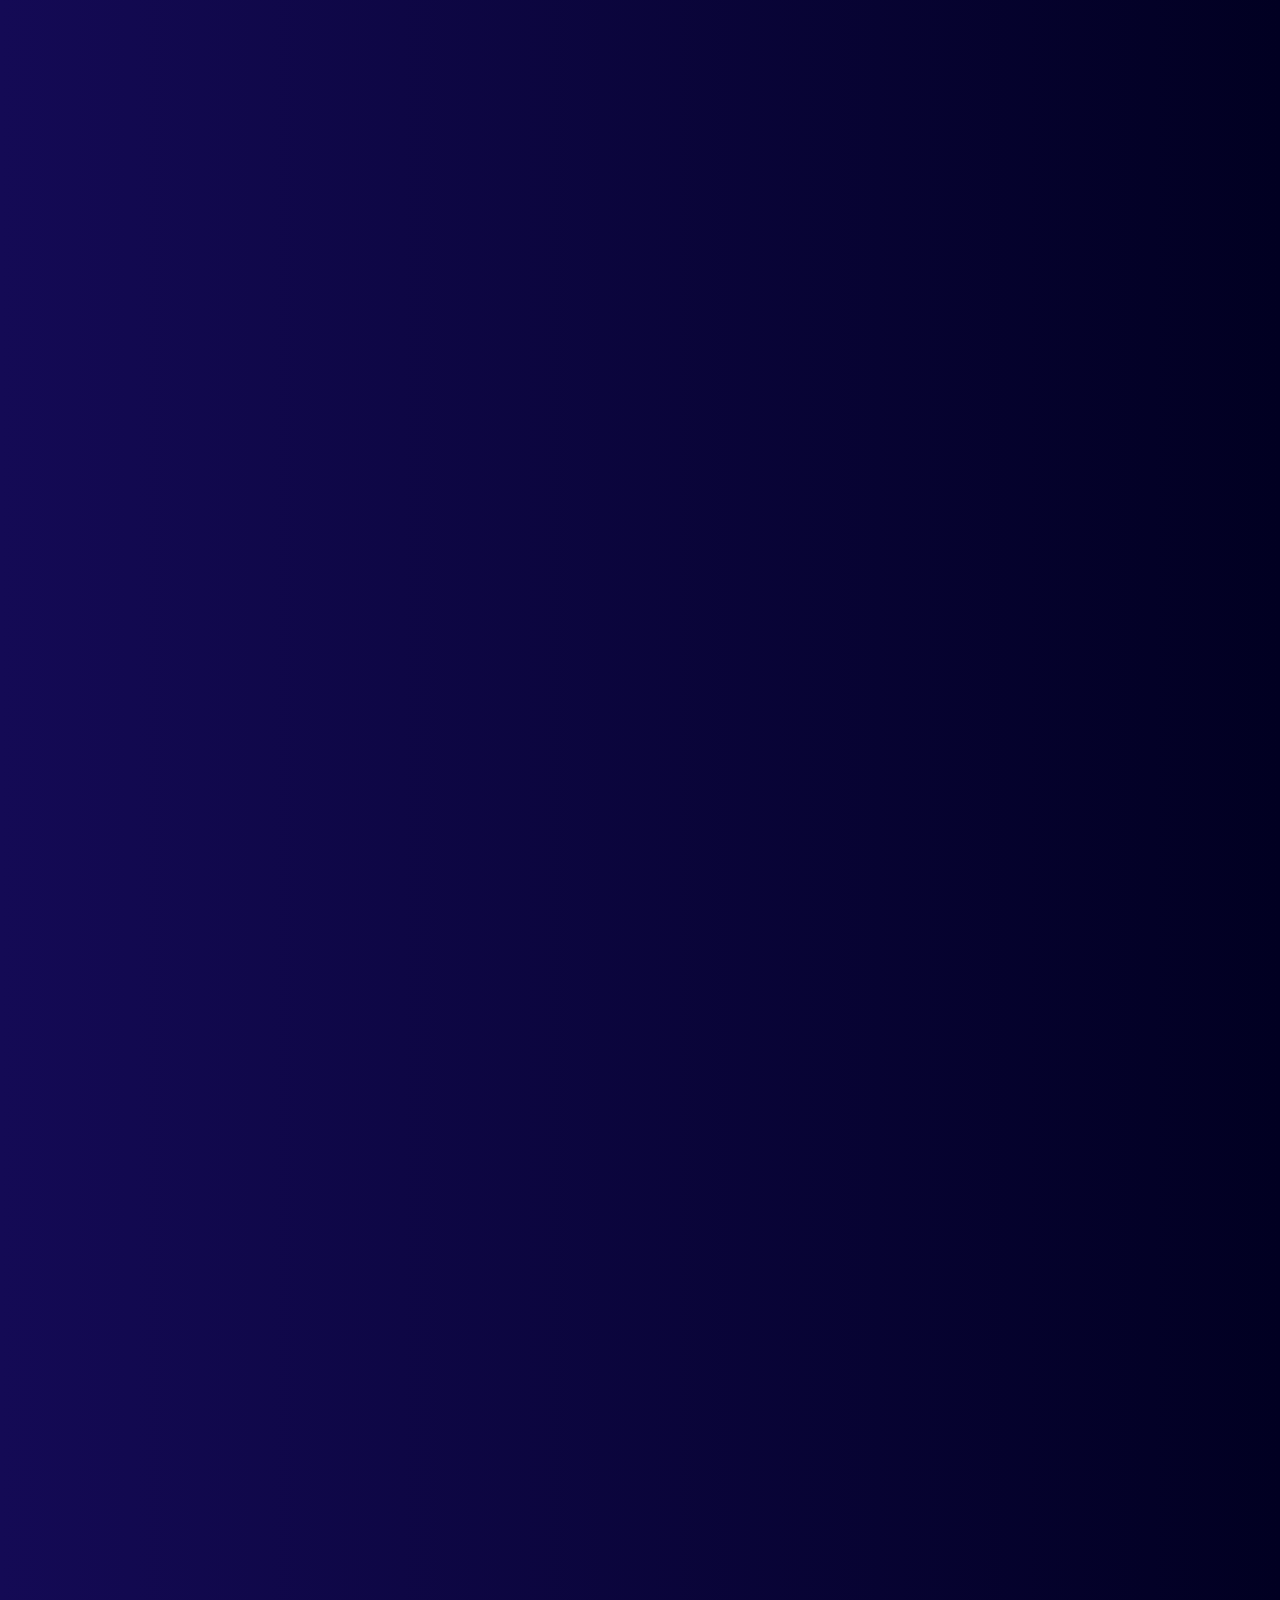
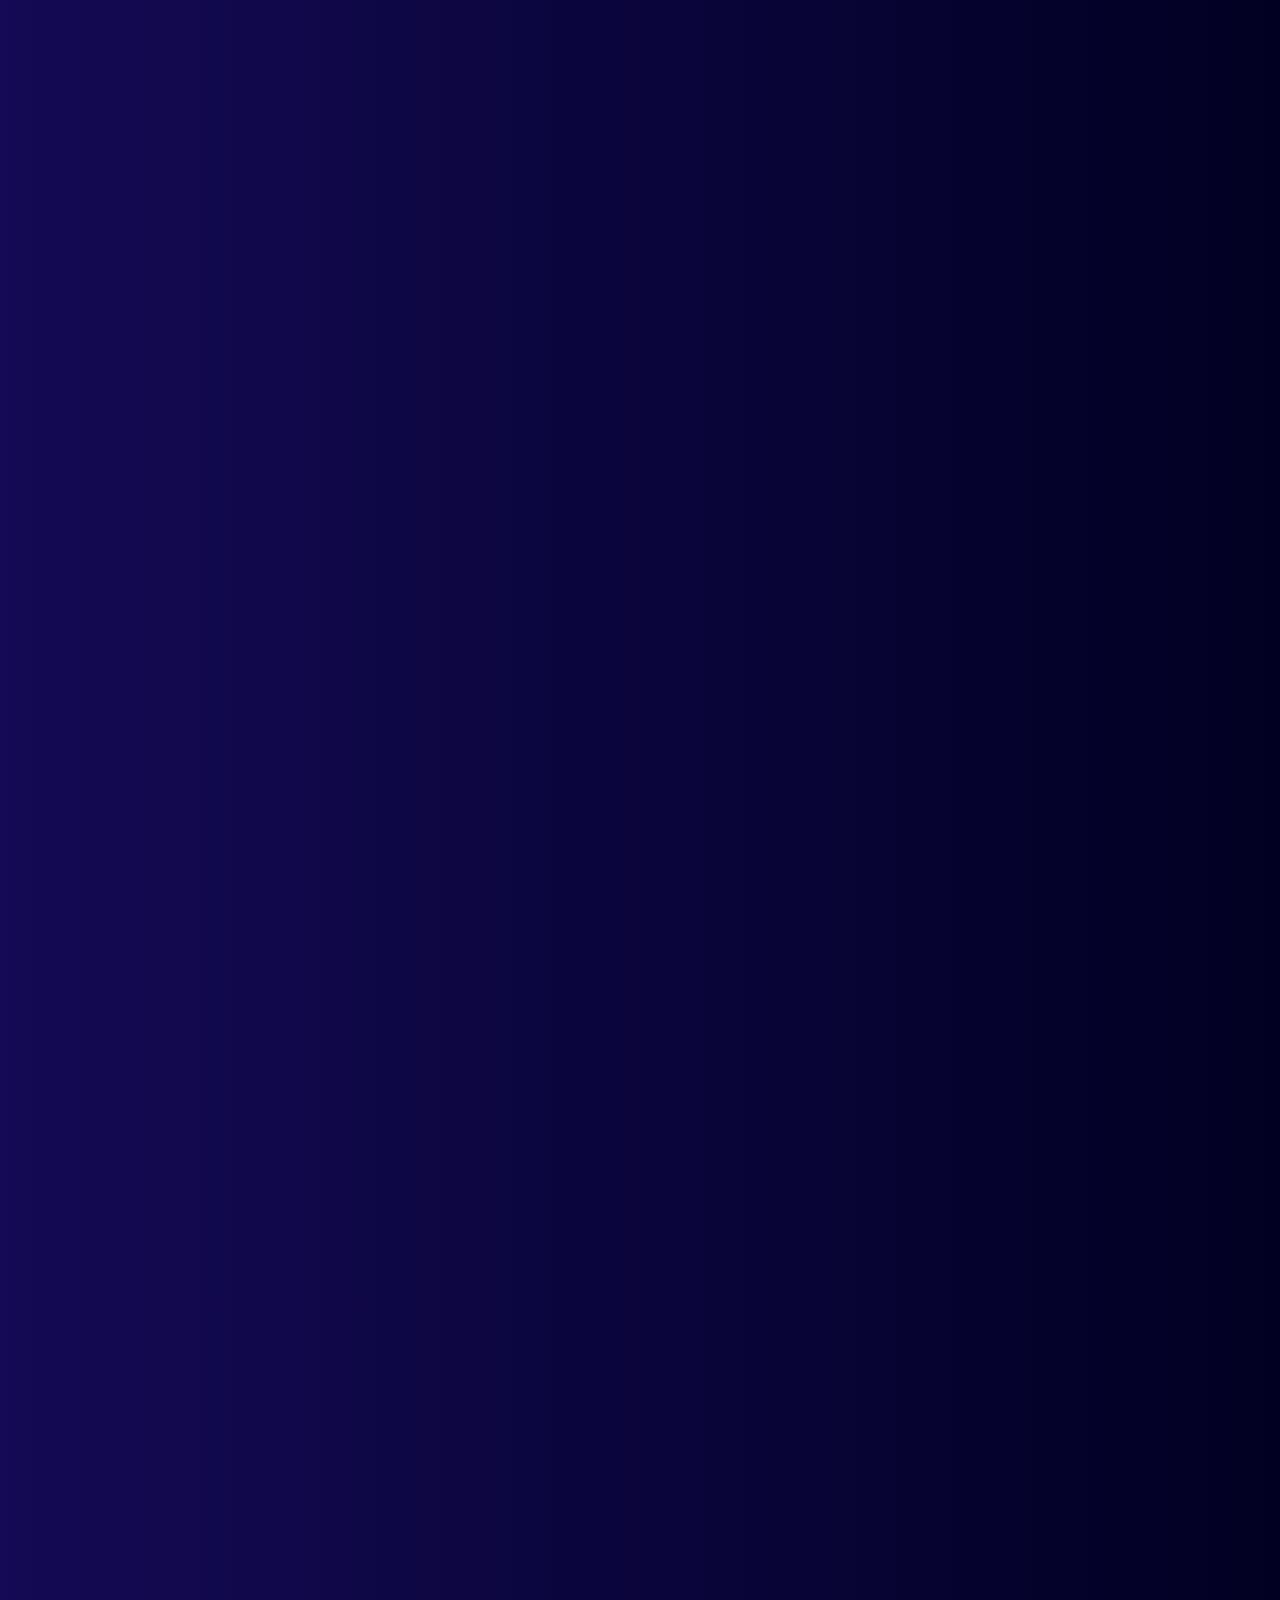
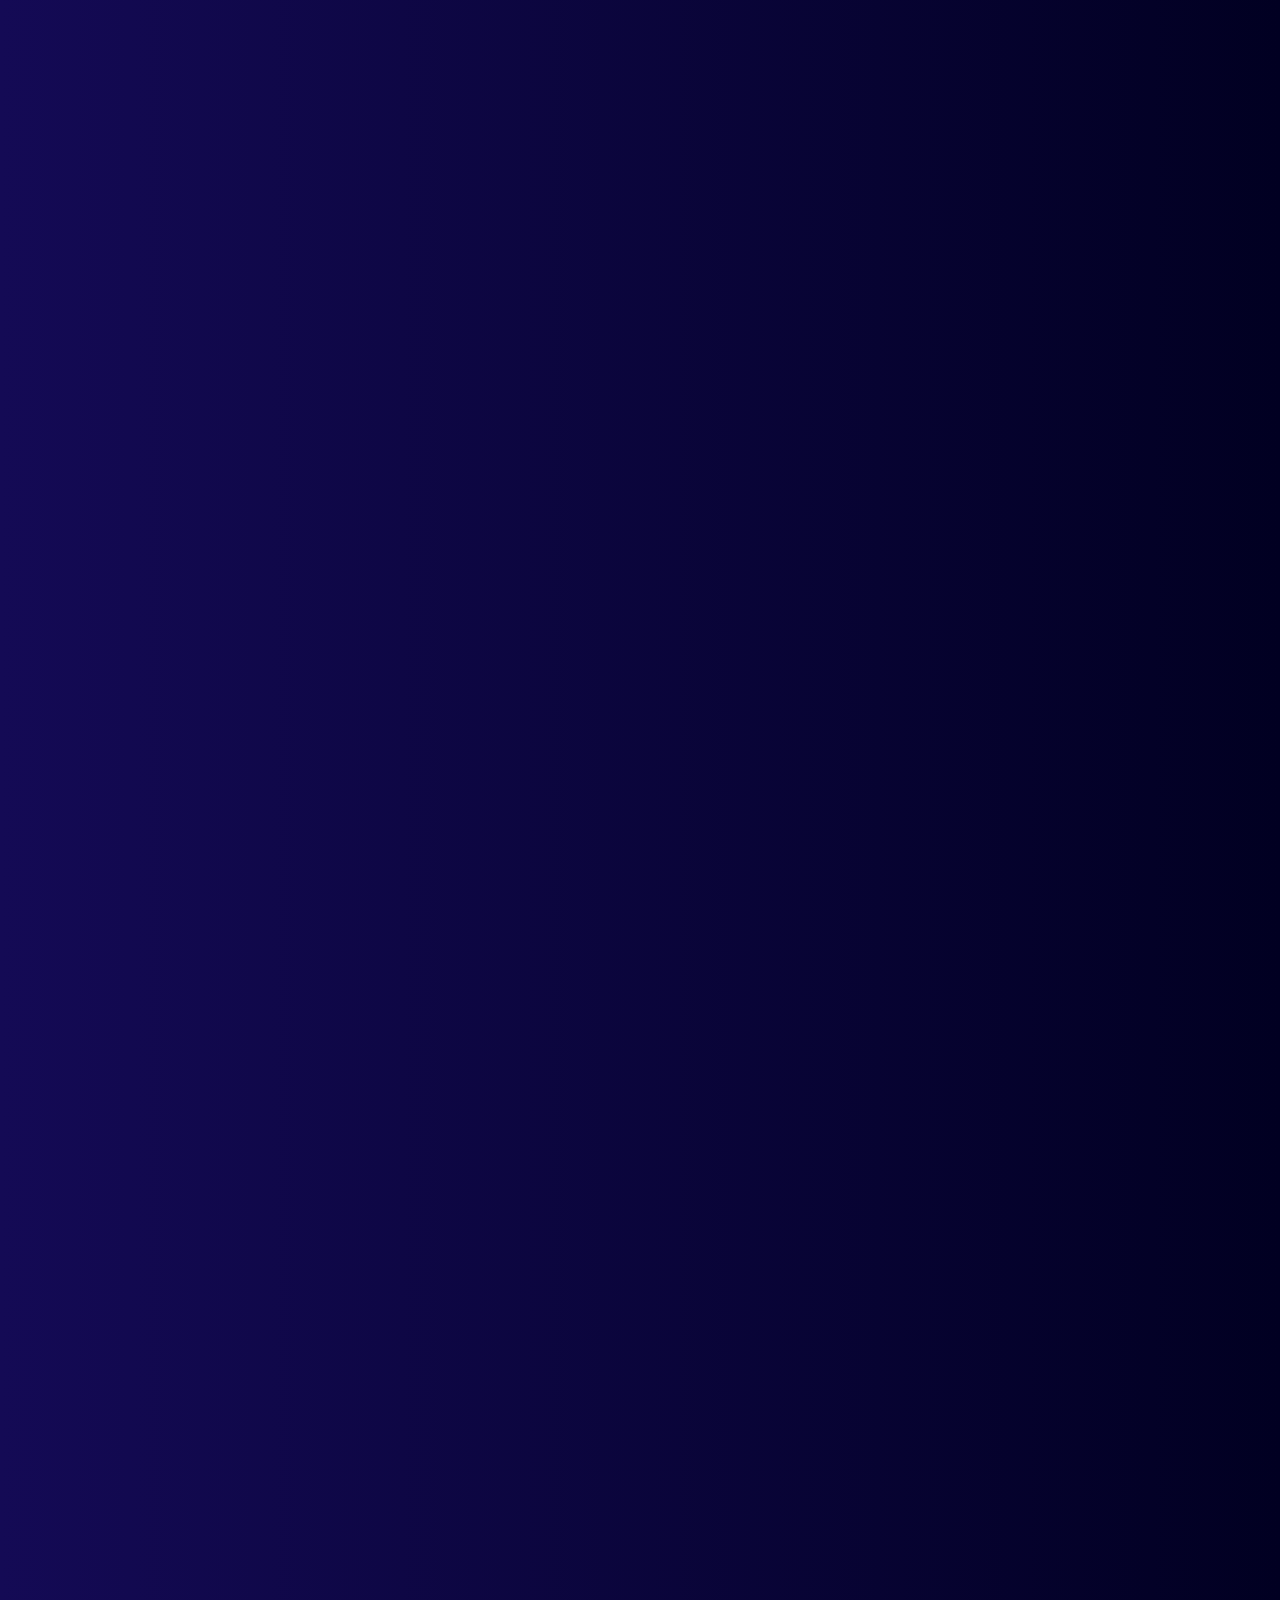
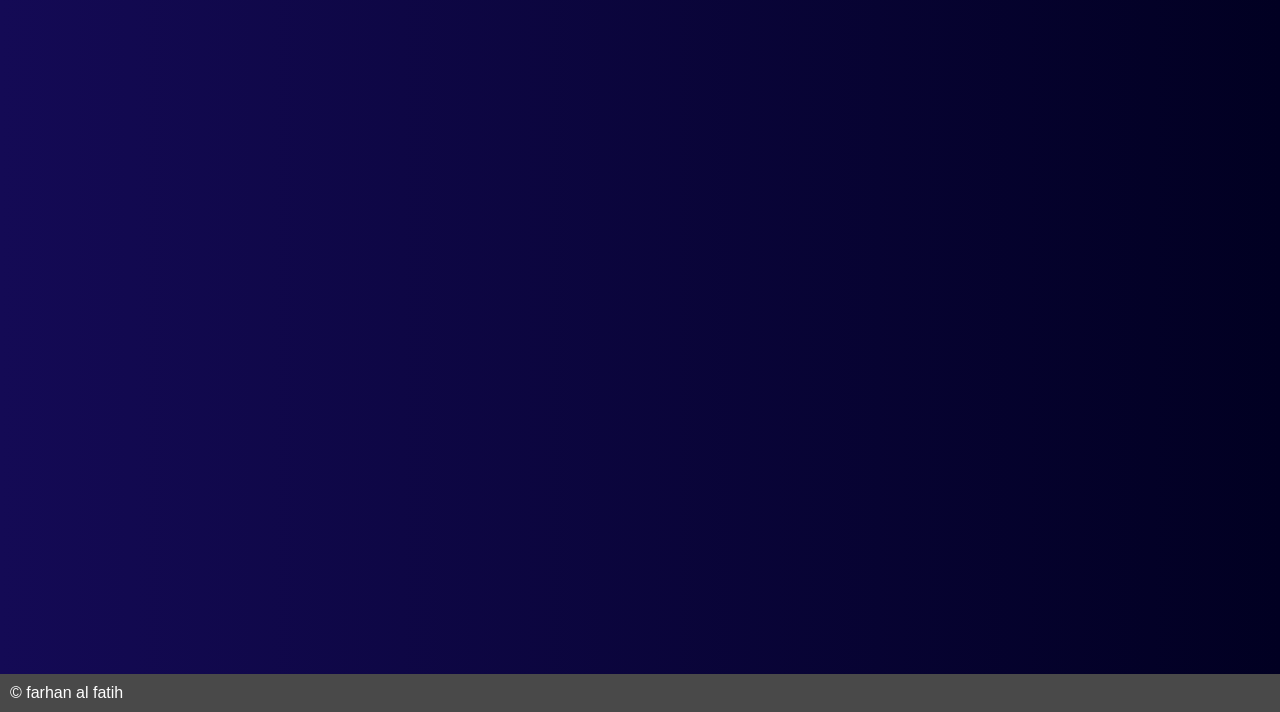
==== commit 98f0097a: "Update blogg.html" ====
--- a/blogg.html
+++ b/blogg.html
@@ -199,11 +199,35 @@
  
 <h1>testimoni</h1>
     <section>
-
+ <div class="testimonial-card">
+          <div class="testimonial-photo">
+            <img src="foottoo.jpg" alt="User Photo">
+          </div>
+          
+          <div class="testimonial-content">
+             <div class="stars">⭐⭐⭐⭐⭐</div>
+            <h3>ainaya</h3>
+            <div class="title">pemanah prpesional</div>
+            <p>"website portfolio kamu lumayan bagus"</p>
+          </div>
+        </div>
        
         <div class="testimonial-card">
           <div class="testimonial-photo">
             <img src="foto naya.jpg" alt="User Photo">
+          </div>
+          
+          <div class="testimonial-content">
+             <div class="stars">⭐⭐⭐⭐⭐</div>
+            <h3>ainaya</h3>
+            <div class="title">pemanah prpesional</div>
+            <p>"website portfolio kamu lumayan bagus"</p>
+          </div>
+        </div>
+
+         <div class="testimonial-card">
+          <div class="testimonial-photo">
+           <img src="foottoo.jpg" alt="User Photo">
           </div>
           
           <div class="testimonial-content">
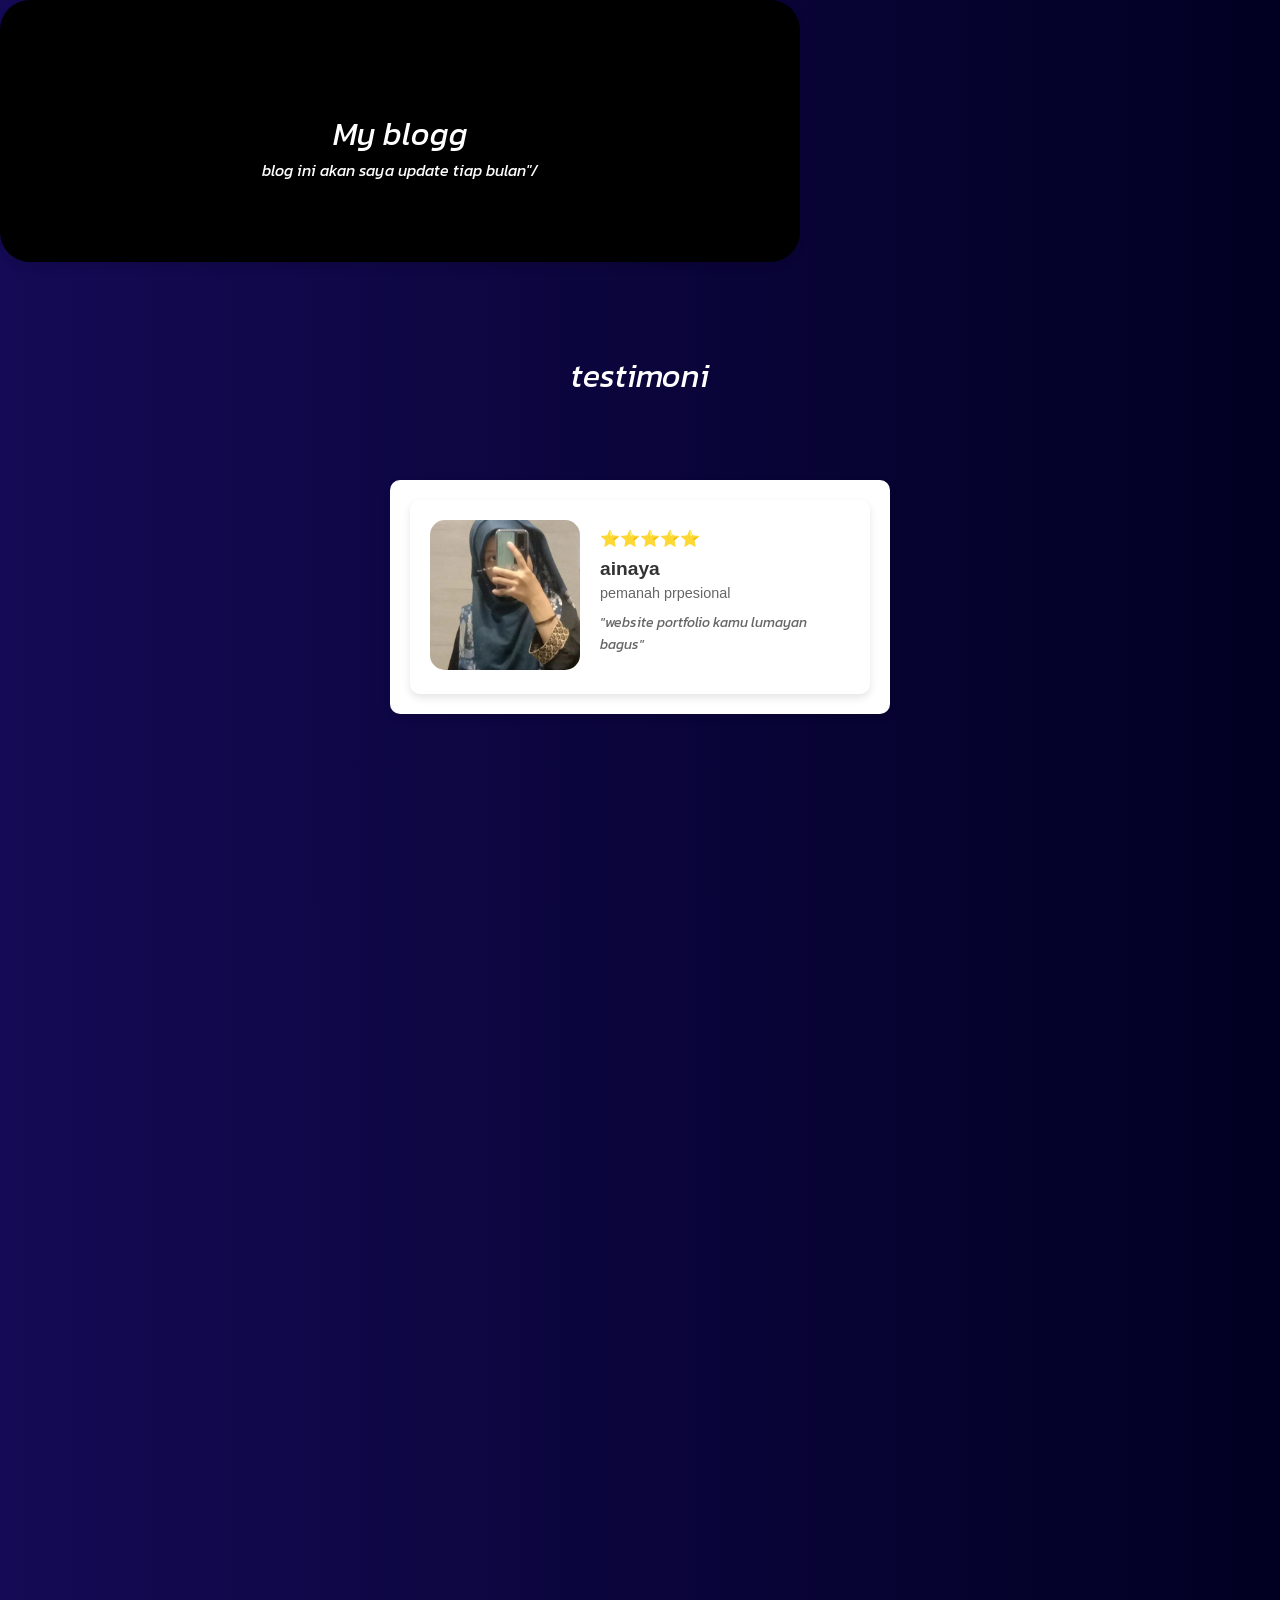
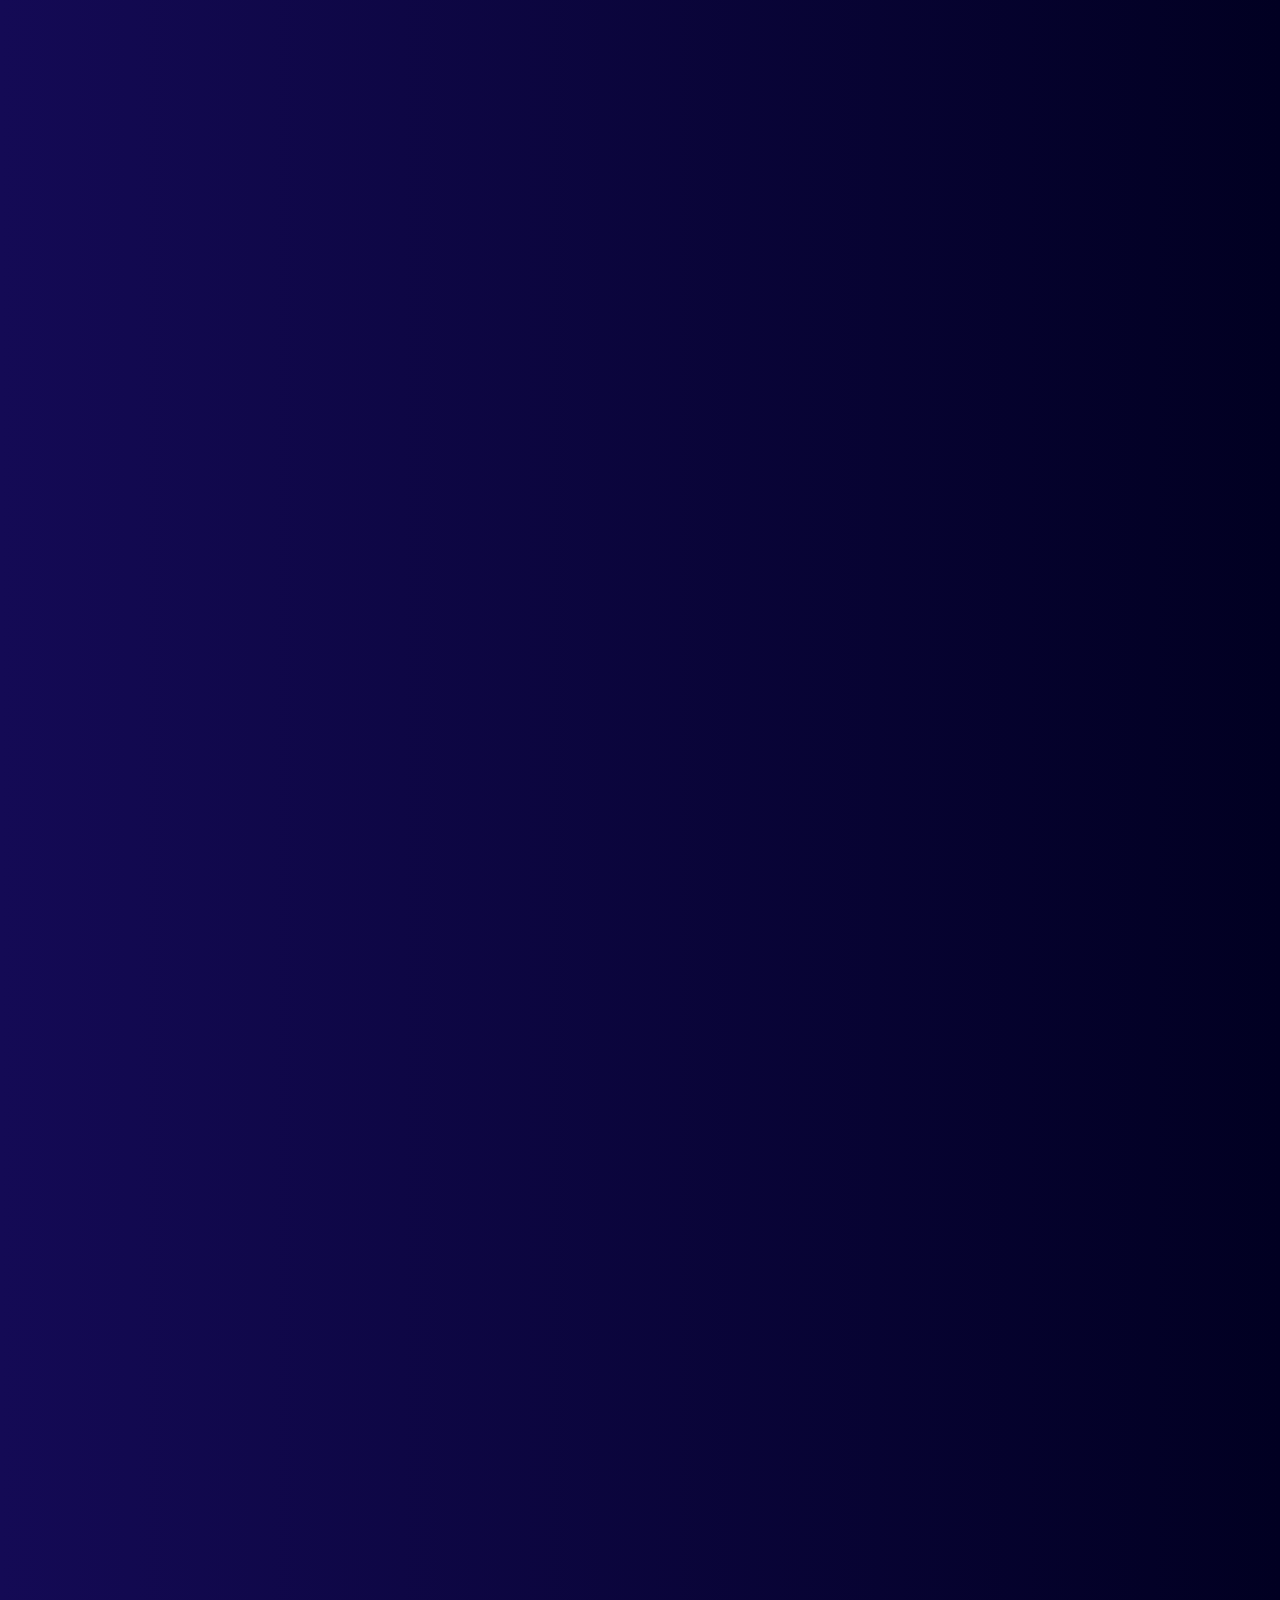
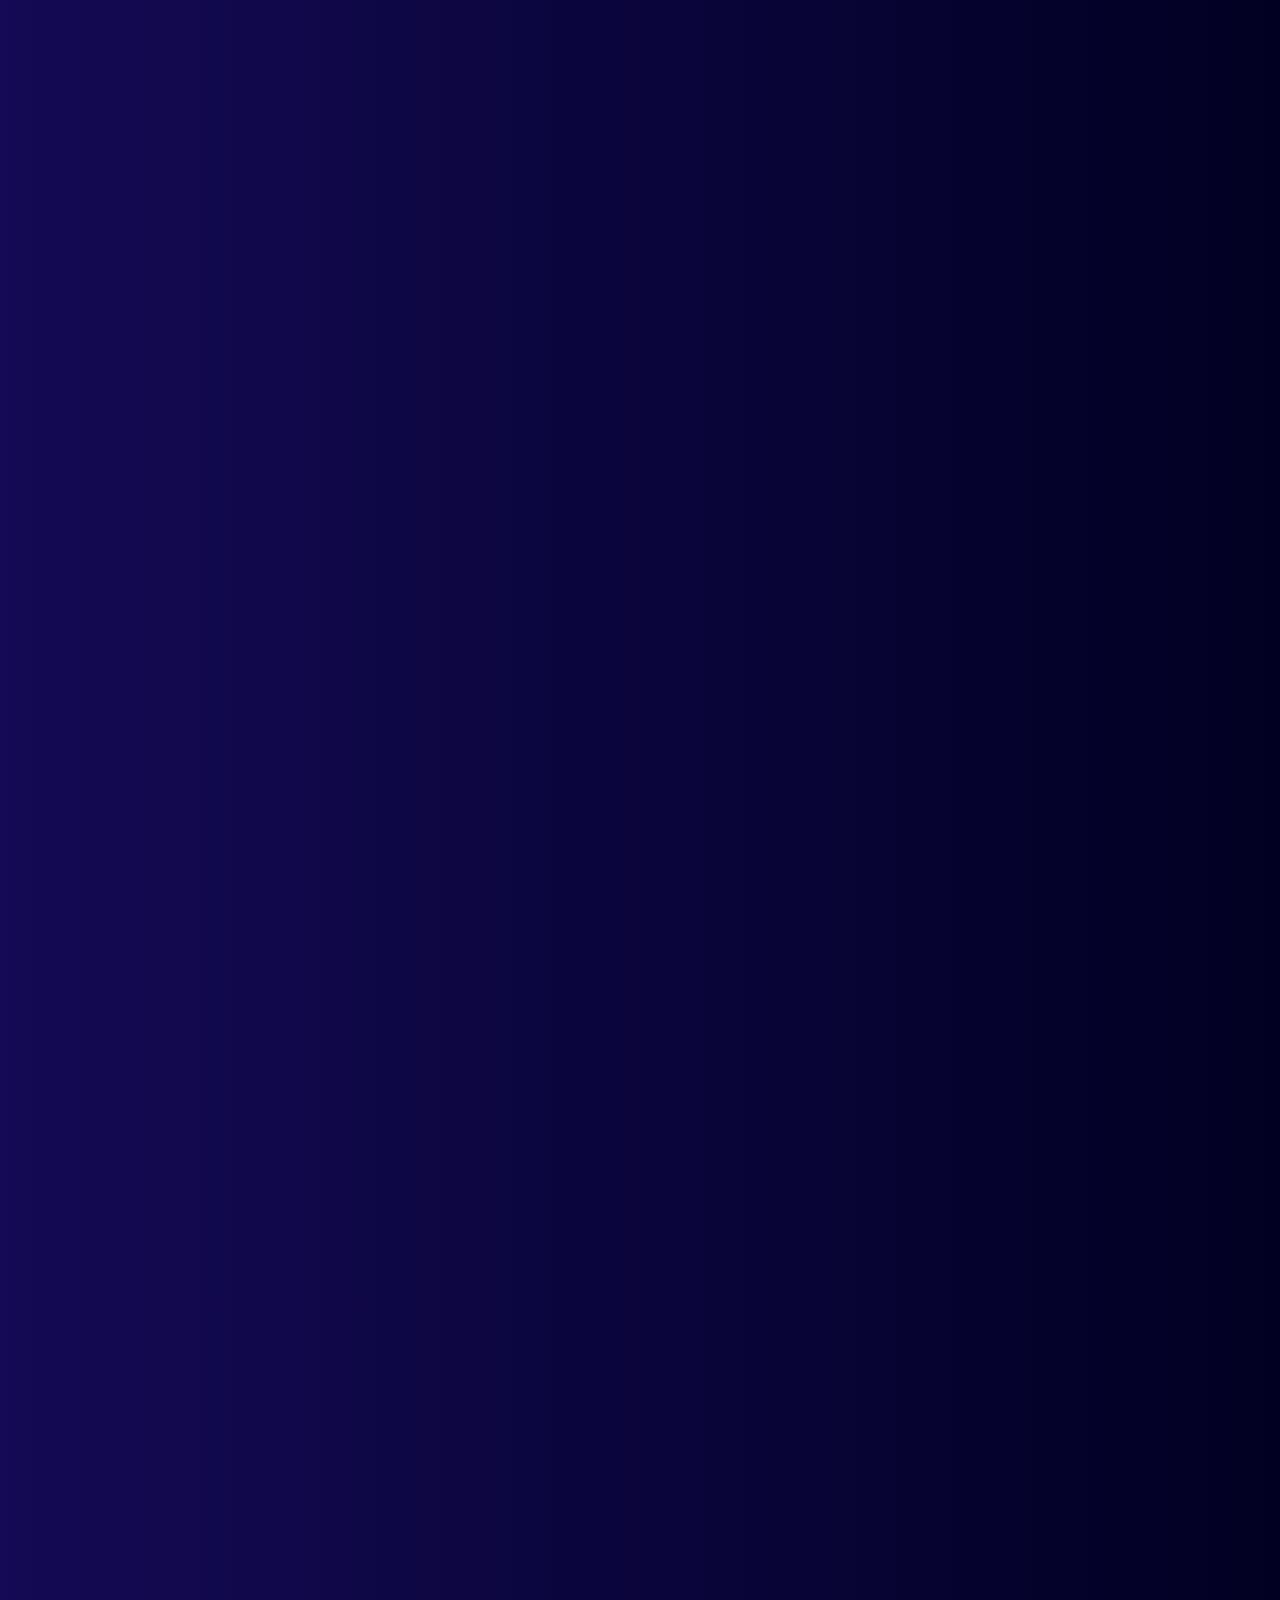
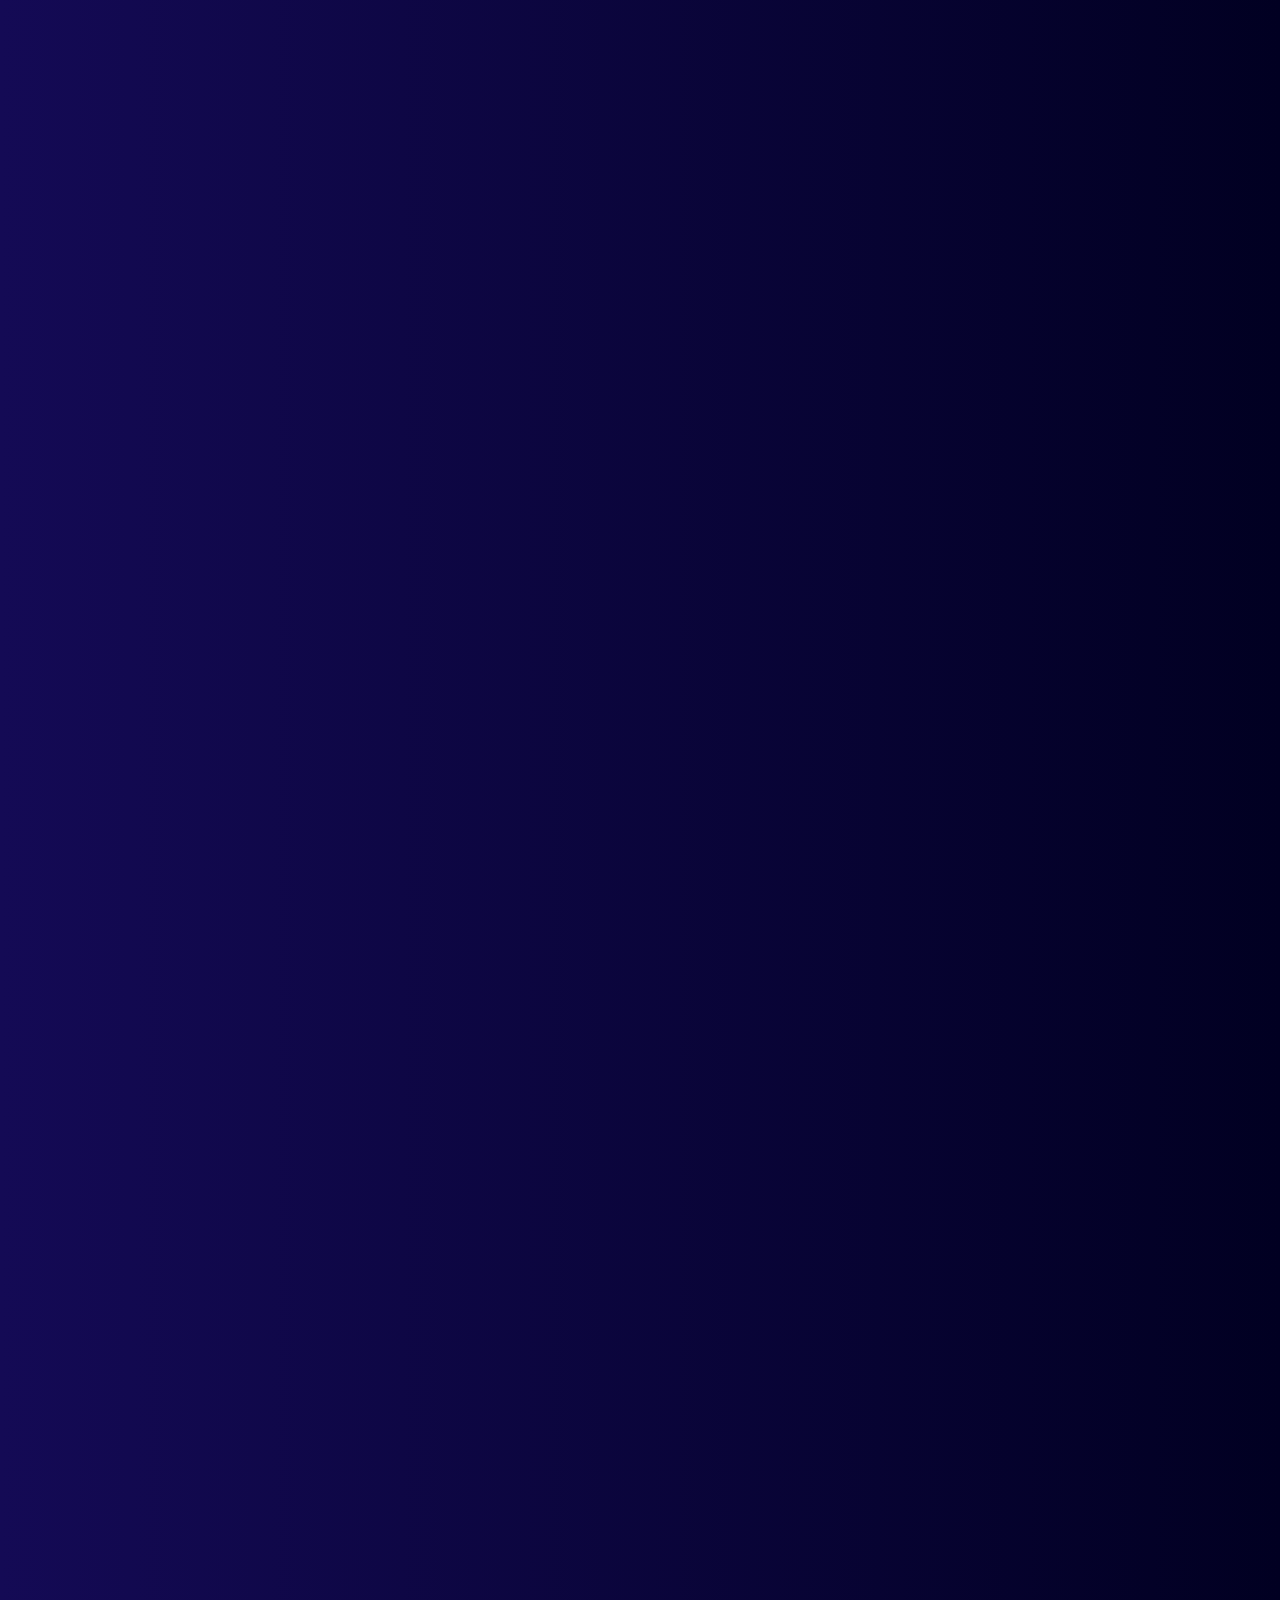
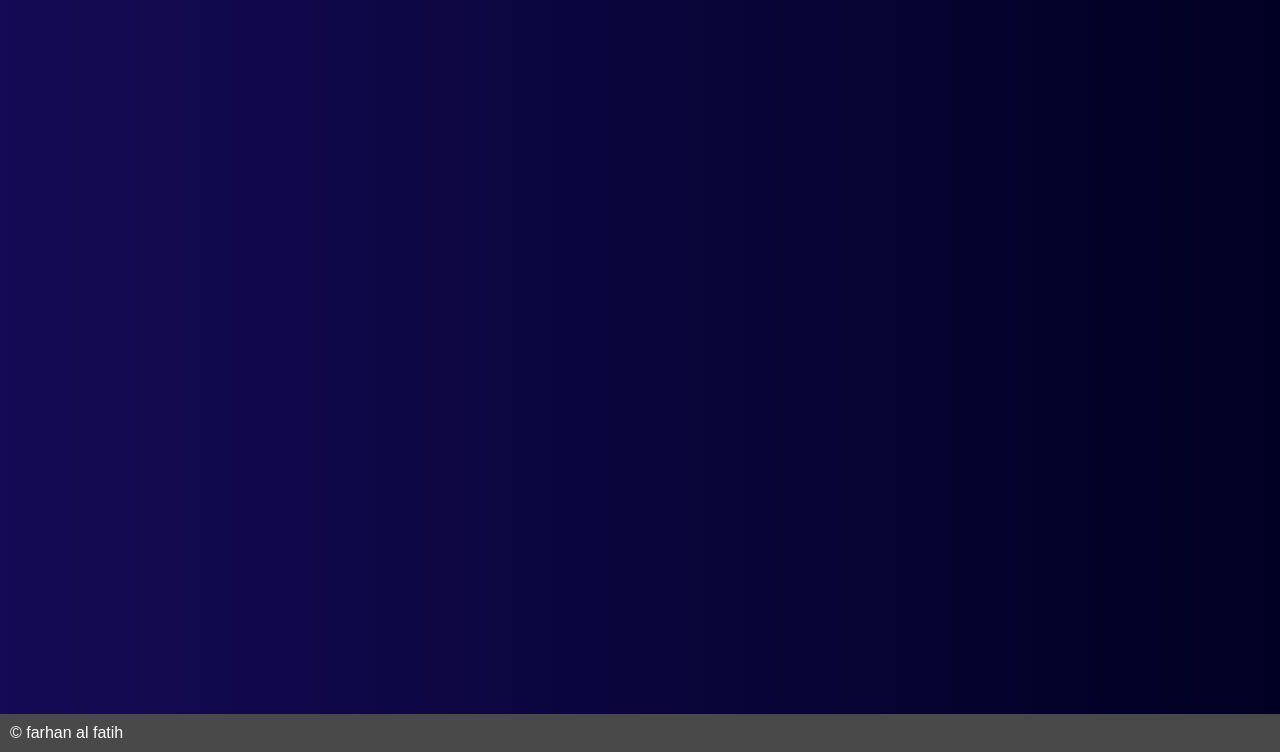
==== commit 8d366832: "Update blogg.html" ====
--- a/blogg.html
+++ b/blogg.html
@@ -200,17 +200,7 @@
 <h1>testimoni</h1>
     <section>
  <div class="testimonial-card">
-          <div class="testimonial-photo">
-            <img src="foottoo.jpg" alt="User Photo">
-          </div>
-          
-          <div class="testimonial-content">
-             <div class="stars">⭐⭐⭐⭐⭐</div>
-            <h3>ainaya</h3>
-            <div class="title">pemanah prpesional</div>
-            <p>"website portfolio kamu lumayan bagus"</p>
-          </div>
-        </div>
+        
        
         <div class="testimonial-card">
           <div class="testimonial-photo">
@@ -225,18 +215,9 @@
           </div>
         </div>
 
-         <div class="testimonial-card">
-          <div class="testimonial-photo">
-           <img src="foottoo.jpg" alt="User Photo">
-          </div>
+       
           
-          <div class="testimonial-content">
-             <div class="stars">⭐⭐⭐⭐⭐</div>
-            <h3>ainaya</h3>
-            <div class="title">pemanah prpesional</div>
-            <p>"website portfolio kamu lumayan bagus"</p>
-          </div>
-        </div>
+         
       </section>
     <footer>
         &copy farhan al fatih
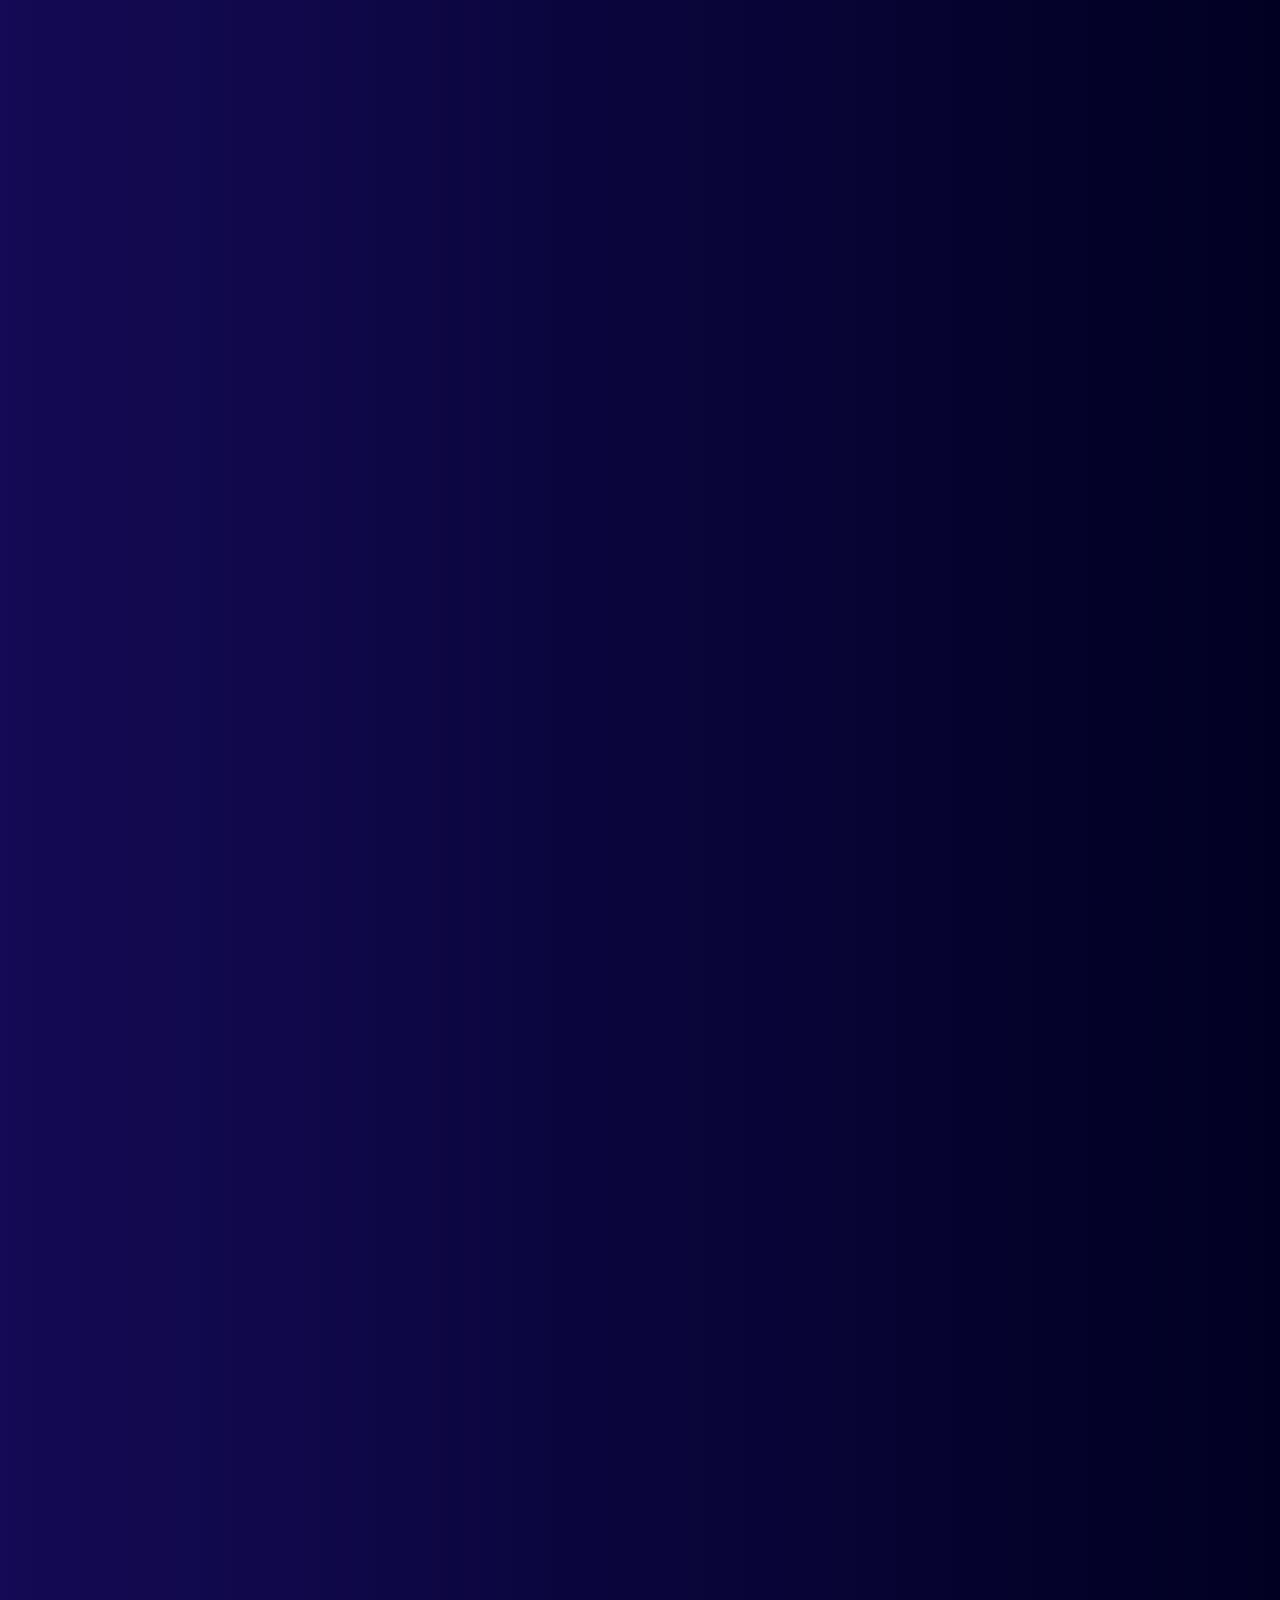
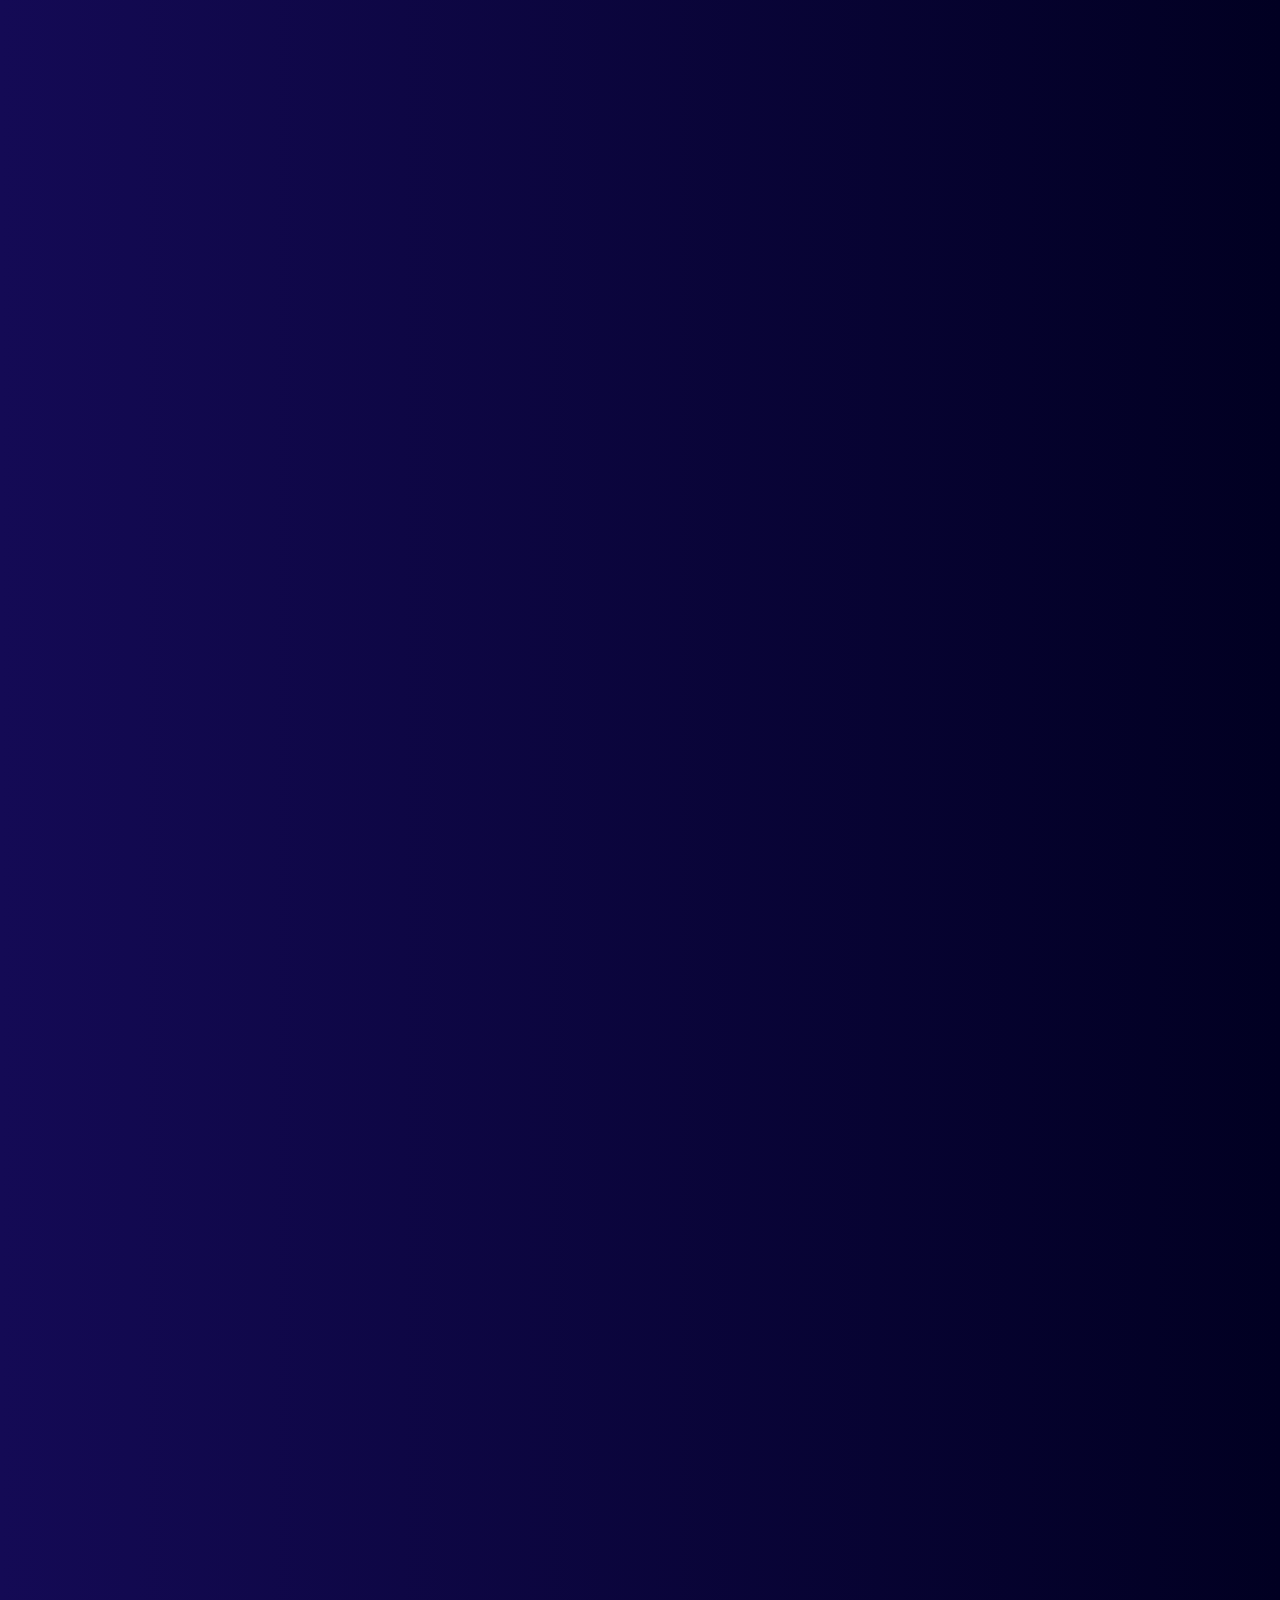
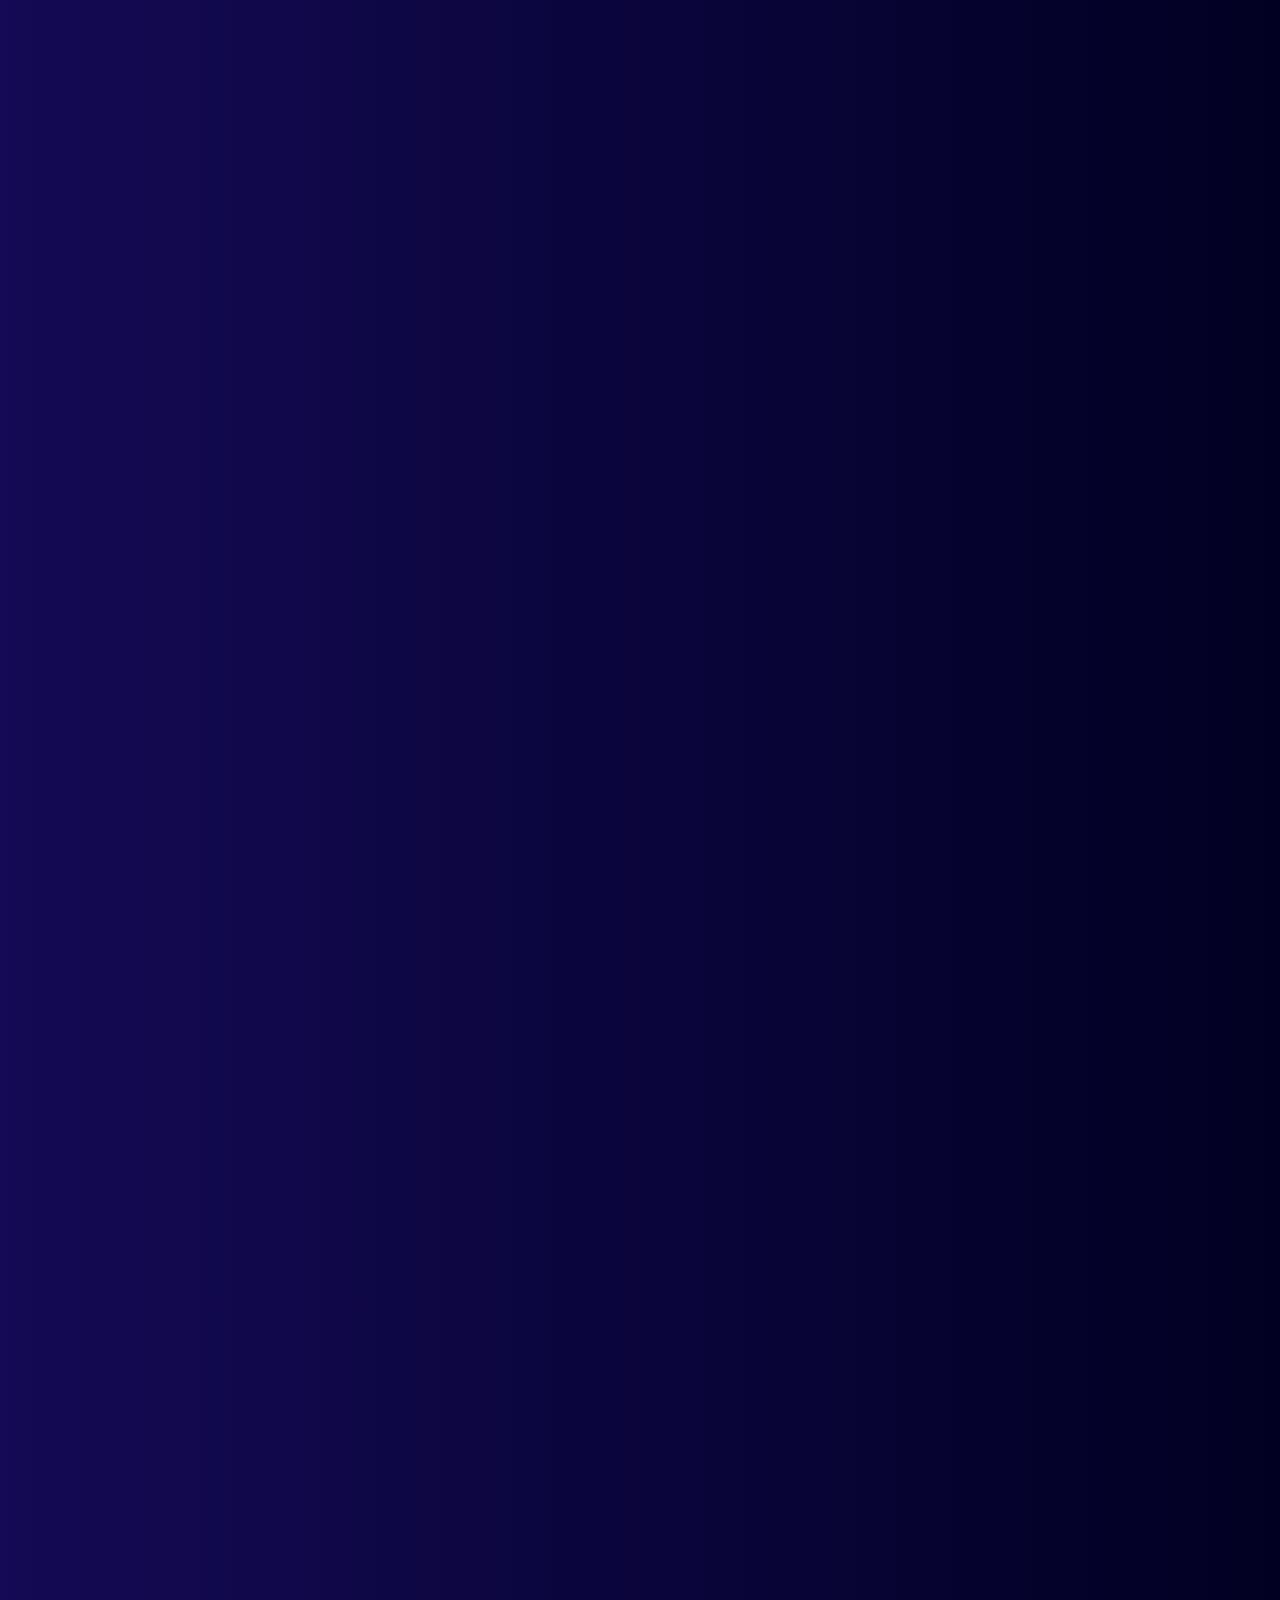
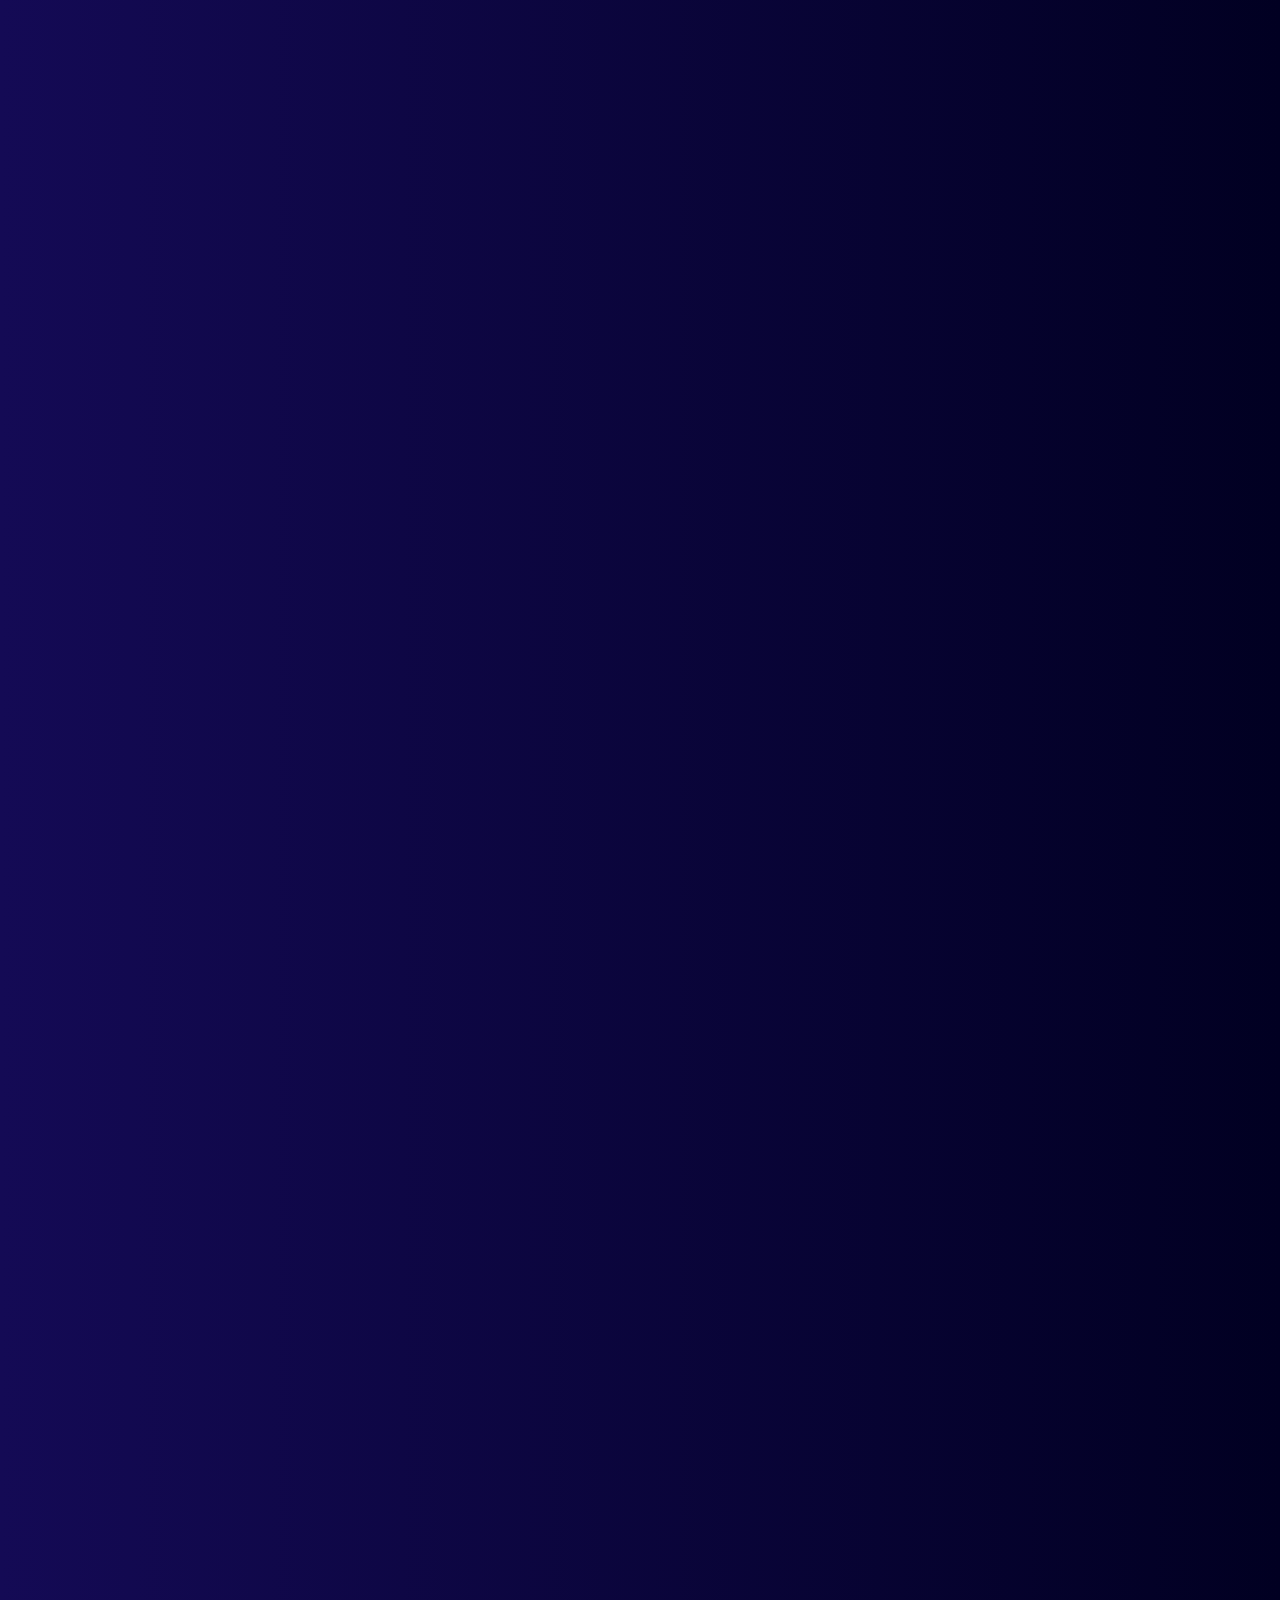
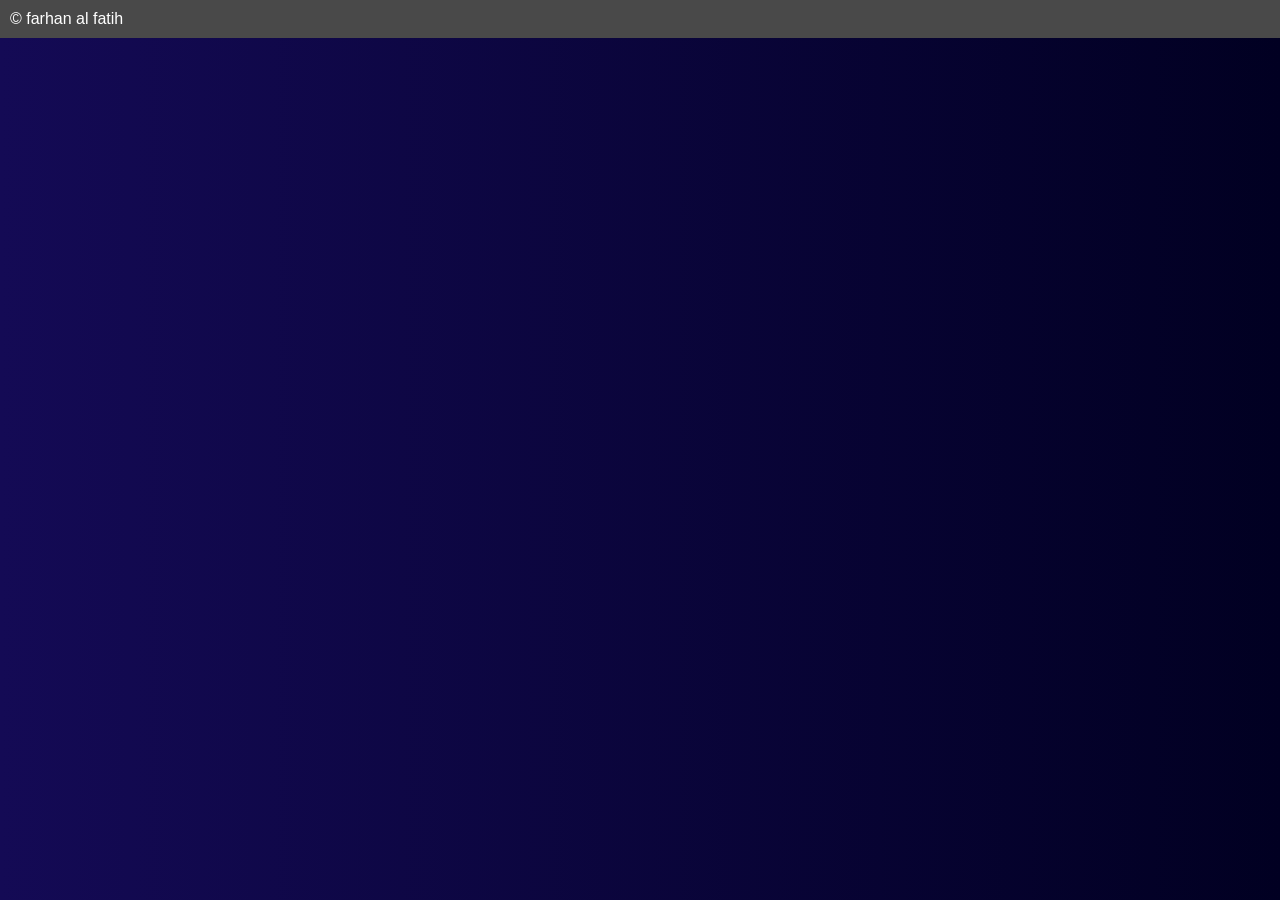
==== commit d79ec591: "Update blogg.html" ====
--- a/blogg.html
+++ b/blogg.html
@@ -192,29 +192,7 @@
 
 </head>
 <body>
-    <div class="container">
-  <h1> My blogg</h1>
-     <p id="judull"> blog ini akan saya update tiap bulan"/</p>
-    </div>
- 
-<h1>testimoni</h1>
-    <section>
- <div class="testimonial-card">
-        
-       
-        <div class="testimonial-card">
-          <div class="testimonial-photo">
-            <img src="foto naya.jpg" alt="User Photo">
-          </div>
-          
-          <div class="testimonial-content">
-             <div class="stars">⭐⭐⭐⭐⭐</div>
-            <h3>ainaya</h3>
-            <div class="title">pemanah prpesional</div>
-            <p>"website portfolio kamu lumayan bagus"</p>
-          </div>
-        </div>
-
+    
        
           
          
